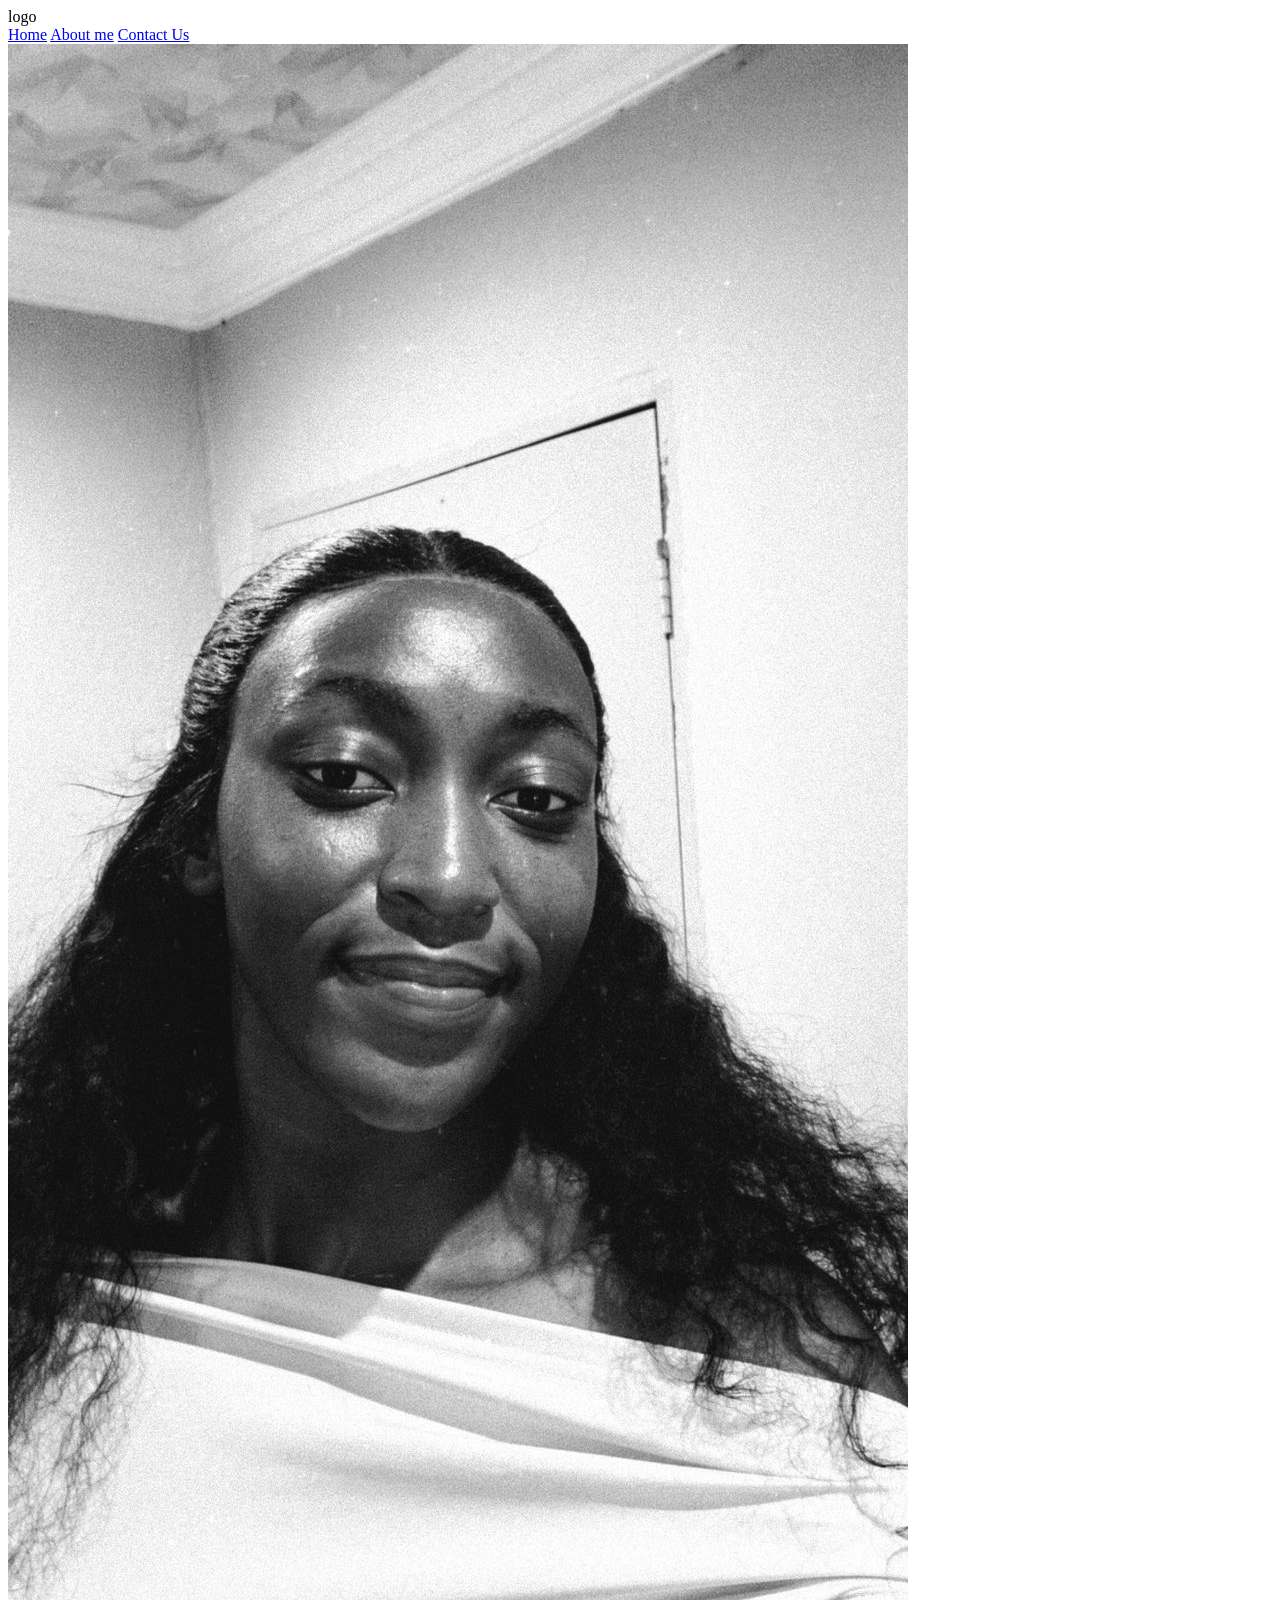
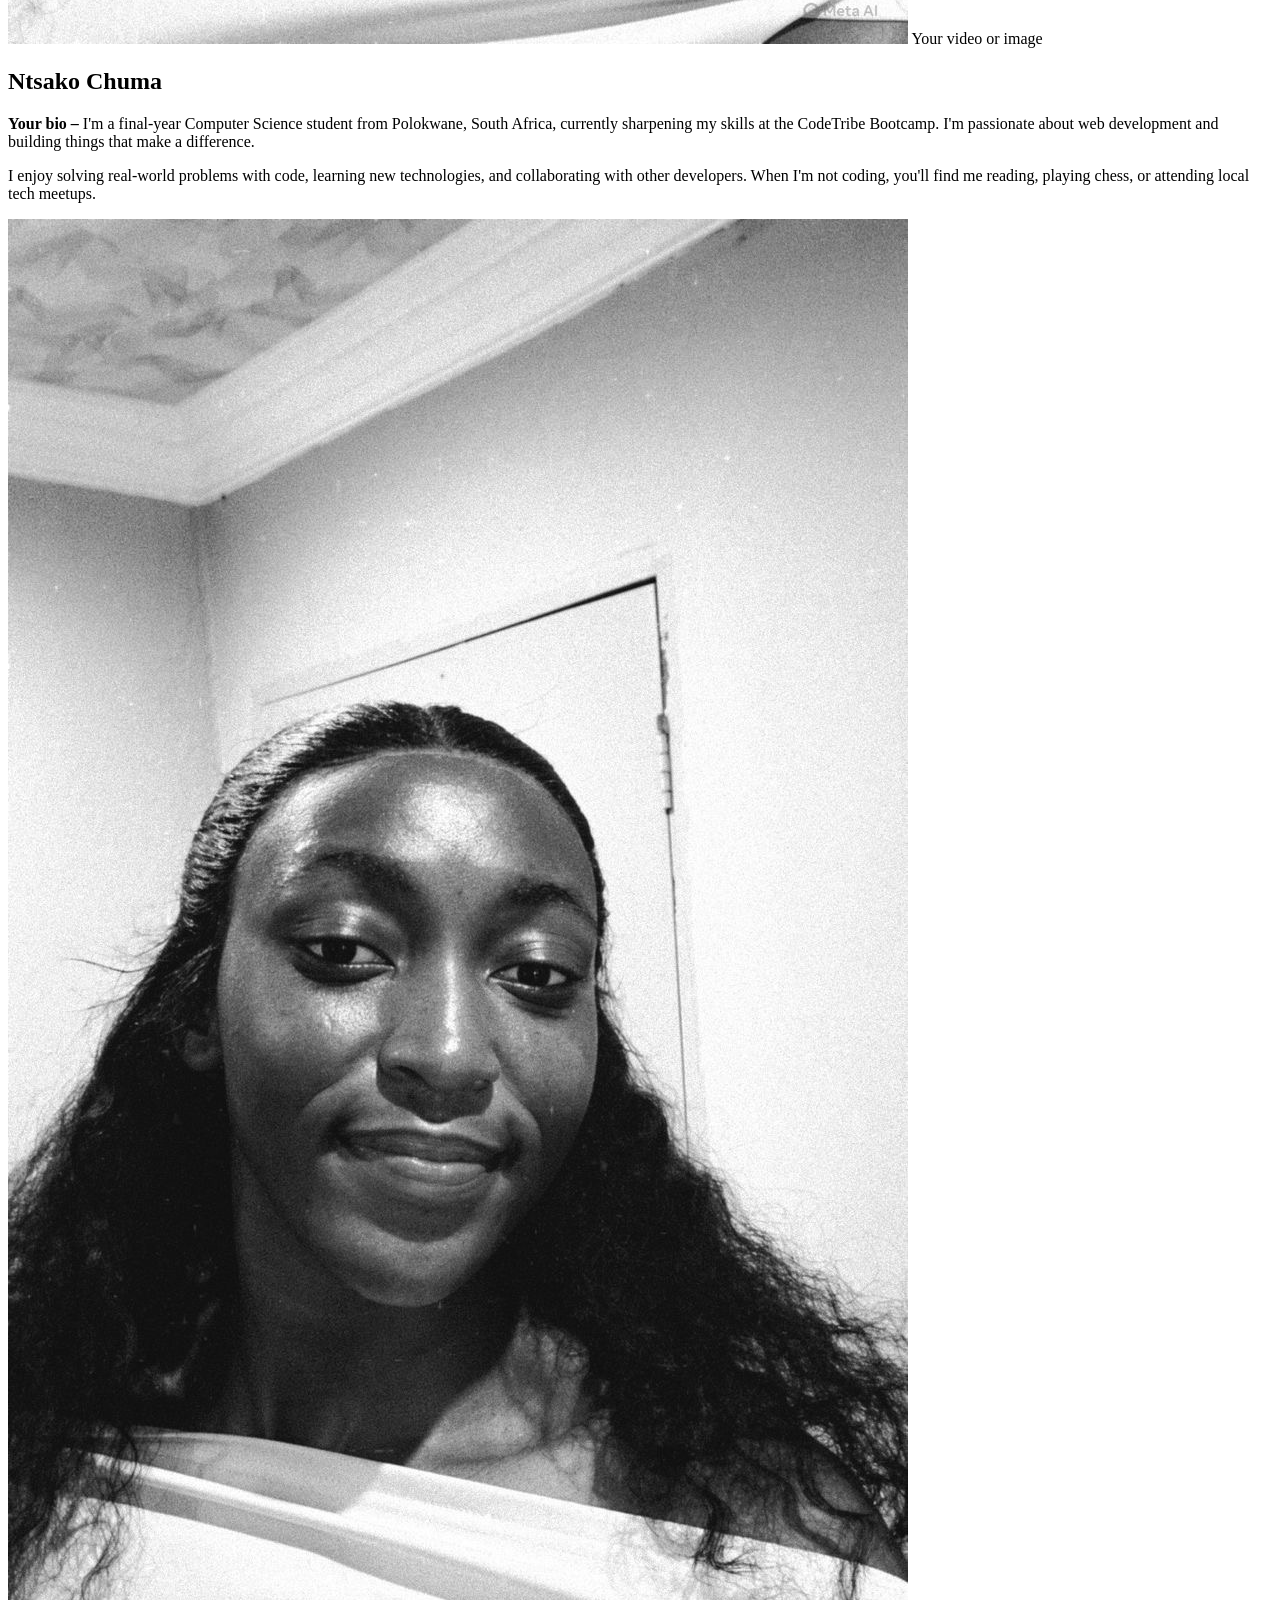
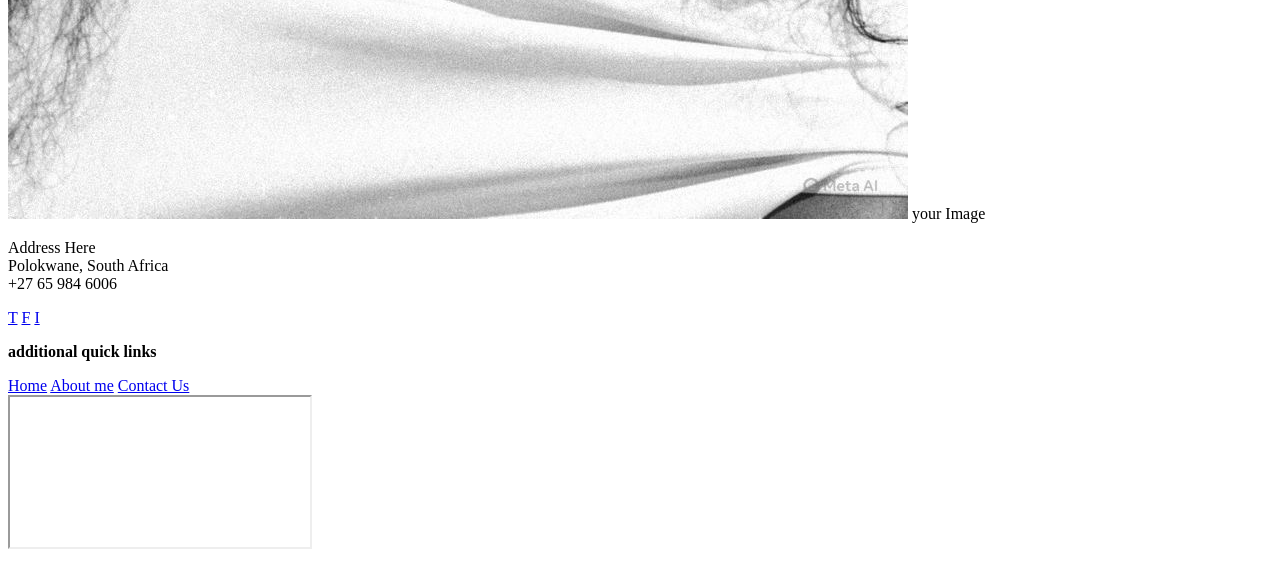
==== index.html @ c5fb19df "Refactor index.html with navbar and hero section Updated HTML structure and added a navbar with link" ====
﻿<!DOCTYPE html>
<html lang="en">
<head>
  <meta charset="UTF-8" />
  <meta name="viewport" content="width=device-width, initial-scale=1.0" />
  <title>Home | Ntsako Chuma</title>
  <link rel="stylesheet" href="styles.css">
</head>
<body>

<div class="page">

  <!-- NAVBAR -->
  <header>
    <div class="logo">logo</div>
    <nav>
      <a href="index.html">Home</a>
      <a href="about.html">About me</a>
      <a href="contact.html">Contact Us</a>
    </nav>
  </header>

  <!--  video or image -->
  <div class="hero-box">
    <img src="my_picture.jpeg" alt="Ntsako Chuma" onerror="this.src='https://via.placeholder.com/200x200?text=Ntsako'">
    
    <span class="hero-placeholder">Your video or image</span>
  </div>

  <!-- BIO SECTION -->
  <div class="bio-section">
    <div class="bio-text">
      <h2>Ntsako Chuma</h2>
      <p>
        <strong>Your bio –</strong> I'm a final-year Computer Science student from Polokwane,
        South Africa, currently sharpening my skills at the CodeTribe Bootcamp. I'm passionate
        about web development and building things that make a difference.
      </p>
      <p>
        I enjoy solving real-world problems with code, learning new technologies, and collaborating
        with other developers. When I'm not coding, you'll find me reading, playing chess, or
        attending local tech meetups.
      </p>
    </div>

    
    <div class="profile-circle">
      <img src="my_picture.jpeg" alt="Ntsako Chuma">
      <span>your Image</span>
    </div>
  </div>

  
  <footer>
    <div class="footer-left">
      <p>Address Here<br>Polokwane, South Africa<br>+27 65 984 6006</p>
      <div class="social-circles">
        <a href="https://twitter.com/" target="_blank" title="Twitter">T</a>
        <a href="https://facebook.com/" target="_blank" title="Facebook">F</a>
        <a href="https://instagram.com/" target="_blank" title="Instagram">I</a>
      </div>
    </div>

    <div class="footer-center">
      <p><strong>additional quick links</strong></p>
      <a href="index.html">Home</a>
      <a href="about.html">About me</a>
      <a href="contact.html">Contact Us</a>
    </div>

    <div class="map-box">
      <iframe
        src="https://www.google.com/maps/embed?pb=!1m18!1m12!1m3!1d57504.39317873787!2d29.4326!3d-23.9045!2m3!1f0!2f0!3f0!3m2!1i1024!2i768!4f13.1!3m3!1m2!1s0x1ec677b80f6c2e5f%3A0x3f7cb2a862a93e9d!2sPolokwane%2C%20South%20Africa!5e0!3m2!1sen!2s!4v1234567890"
        allowfullscreen=""
        loading="lazy"
        referrerpolicy="no-referrer-when-downgrade">
      </iframe>
    </div>
  </footer>

</div>
</body>
</html>
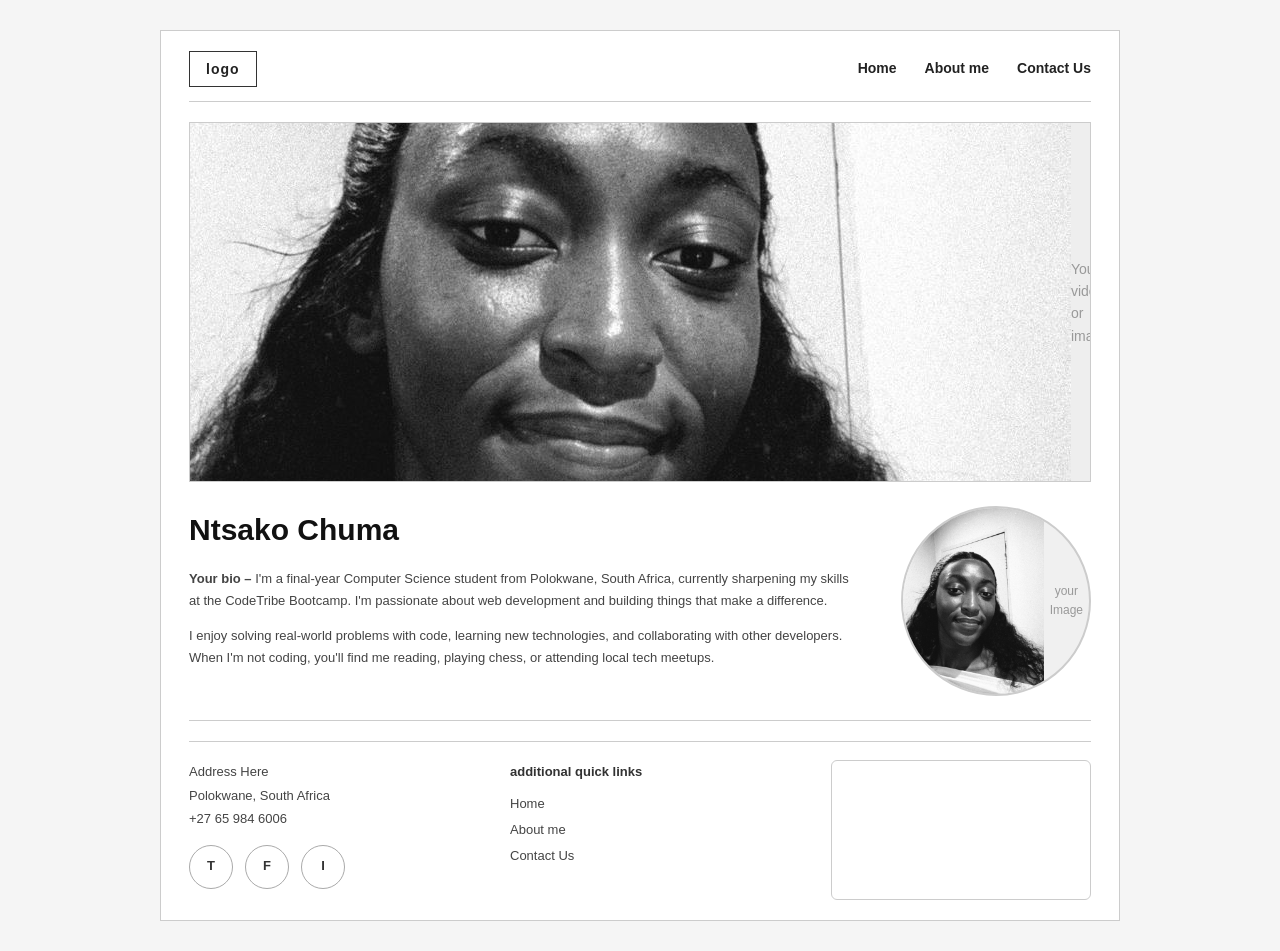
==== commit f9272911: "Merge branch 'main' into Html" ====
--- a/index.html
+++ b/index.html
@@ -1,10 +1,10 @@
-﻿<!DOCTYPE html>
+<!DOCTYPE html>
 <html lang="en">
 <head>
   <meta charset="UTF-8" />
   <meta name="viewport" content="width=device-width, initial-scale=1.0" />
   <title>Home | Ntsako Chuma</title>
-  <link rel="stylesheet" href="styles.css">
+  <link rel="stylesheet" href="style.css">
 </head>
 <body>
 
--- a/style.css
+++ b/style.css
@@ -0,0 +1,536 @@
+/* ============================================
+   style.css - Ntsako Chuma Portfolio
+   External CSS for all three pages
+   ============================================ */
+
+/* ── RESET & BASE ── */
+* {
+  box-sizing: border-box;
+  margin: 0;
+  padding: 0;
+}
+
+html {
+  scroll-behavior: smooth;
+}
+
+body {
+  font-family: Arial, sans-serif;
+  background: #f5f5f5;
+  color: #222;
+  line-height: 1.6;
+}
+
+/* ── PAGE WRAPPER ── */
+.page {
+  max-width: 960px;
+  margin: 30px auto;
+  background: #fff;
+  border: 1px solid #ccc;
+  padding: 20px 28px;
+}
+
+/* ============================================
+   NAVBAR
+   ============================================ */
+header {
+  display: flex;
+  justify-content: space-between;
+  align-items: center;
+  padding-bottom: 14px;
+  border-bottom: 1px solid #ccc;
+  margin-bottom: 20px;
+  position: relative;
+}
+
+.logo {
+  border: 1px solid #333;
+  padding: 6px 16px;
+  font-size: 14px;
+  font-weight: bold;
+  letter-spacing: 1px;
+}
+
+nav {
+  display: flex;
+  gap: 28px;
+}
+
+nav a {
+  color: #222;
+  text-decoration: none;
+  font-size: 14px;
+  font-weight: 600;
+  padding: 4px 0;
+  border-bottom: 2px solid transparent;
+  transition: border-color 0.3s, color 0.3s;
+}
+
+nav a:hover {
+  color: #0066cc;
+  border-bottom: 2px solid #0066cc;
+}
+
+/* ── HAMBURGER BUTTON (hidden on desktop) ── */
+.hamburger {
+  display: none;
+  flex-direction: column;
+  gap: 5px;
+  cursor: pointer;
+  background: none;
+  border: none;
+  padding: 4px;
+}
+
+.hamburger span {
+  display: block;
+  width: 26px;
+  height: 3px;
+  background: #333;
+  border-radius: 2px;
+  transition: all 0.3s ease;
+}
+
+/* Animate hamburger to X when open */
+.hamburger.open span:nth-child(1) {
+  transform: translateY(8px) rotate(45deg);
+}
+.hamburger.open span:nth-child(2) {
+  opacity: 0;
+}
+.hamburger.open span:nth-child(3) {
+  transform: translateY(-8px) rotate(-45deg);
+}
+
+/* ============================================
+   HERO BOX (video / image)
+   ============================================ */
+.hero-box {
+  width: 100%;
+  height: 340px;
+  border: 1px solid #ccc;
+  background: #eee;
+  display: flex;
+  align-items: center;
+  justify-content: center;
+  overflow: hidden;
+  margin-bottom: 24px;
+}
+
+.hero-box video,
+.hero-box img.hero-img {
+  width: 100%;
+  height: 100%;
+  object-fit: cover;
+  display: block;
+}
+
+.hero-placeholder {
+  color: #999;
+  font-size: 14px;
+}
+
+/* ============================================
+   BIO SECTION
+   ============================================ */
+.bio-section {
+  display: flex;
+  justify-content: space-between;
+  align-items: flex-start;
+  gap: 40px;
+  padding-bottom: 24px;
+  border-bottom: 1px solid #ccc;
+  margin-bottom: 0;
+}
+
+.bio-text {
+  flex: 1;
+}
+
+.bio-text h2 {
+  font-size: 28px;
+  font-weight: bold;
+  margin-bottom: 14px;
+  color: #111;
+}
+
+.bio-text p {
+  font-size: 13px;
+  line-height: 1.7;
+  margin-bottom: 12px;
+  color: #444;
+}
+
+/* ── CIRCLE PROFILE IMAGE ── */
+.profile-circle {
+  width: 190px;
+  height: 190px;
+  border-radius: 50%;
+  border: 2px solid #ccc;
+  overflow: hidden;
+  flex-shrink: 0;
+  display: flex;
+  align-items: center;
+  justify-content: center;
+  background: #f0f0f0;
+}
+
+.profile-circle img {
+  width: 100%;
+  height: 100%;
+  object-fit: cover;
+}
+
+.profile-circle span {
+  font-size: 12px;
+  color: #999;
+  text-align: center;
+}
+
+/* ============================================
+   CONTENT BOX (About & Contact pages)
+   ============================================ */
+.content-box {
+  border: 1px solid #ccc;
+  padding: 28px;
+  margin-bottom: 24px;
+  background: #fff;
+}
+
+.content-box h1 {
+  font-size: 26px;
+  margin-bottom: 16px;
+  color: #111;
+  border-left: 4px solid #333;
+  padding-left: 12px;
+}
+
+.content-box h3 {
+  font-size: 16px;
+  margin: 18px 0 10px;
+  color: #222;
+}
+
+.content-box p {
+  font-size: 13px;
+  line-height: 1.7;
+  margin-bottom: 10px;
+  color: #444;
+}
+
+.content-box label {
+  font-size: 13px;
+  font-weight: bold;
+  margin-bottom: 4px;
+  display: block;
+  color: #333;
+}
+
+.content-box ul {
+  padding-left: 22px;
+  margin-bottom: 12px;
+}
+
+.content-box li {
+  font-size: 13px;
+  line-height: 1.8;
+  color: #444;
+}
+
+/* ── CONTACT INFO BOX ── */
+.contact-info {
+  background: #f9f9f9;
+  border: 1px solid #ddd;
+  padding: 16px;
+  margin-bottom: 20px;
+  font-size: 13px;
+  line-height: 2;
+  color: #444;
+}
+
+/* ── FORM ELEMENTS ── */
+input[type="text"],
+input[type="email"],
+textarea {
+  width: 100%;
+  max-width: 440px;
+  padding: 9px 10px;
+  margin-bottom: 14px;
+  border: 1px solid #ccc;
+  font-size: 13px;
+  display: block;
+  transition: border-color 0.3s;
+  outline: none;
+}
+
+input[type="text"]:focus,
+input[type="email"]:focus,
+textarea:focus {
+  border-color: #0066cc;
+}
+
+textarea {
+  resize: vertical;
+}
+
+button[type="submit"] {
+  background: #333;
+  color: #fff;
+  padding: 10px 24px;
+  border: none;
+  cursor: pointer;
+  font-size: 13px;
+  transition: background 0.3s;
+}
+
+button[type="submit"]:hover {
+  background: #0066cc;
+}
+
+small {
+  font-size: 11px;
+  color: #999;
+}
+
+/* ============================================
+   FOOTER
+   ============================================ */
+footer {
+  display: flex;
+  gap: 24px;
+  align-items: flex-start;
+  padding-top: 18px;
+  border-top: 1px solid #ccc;
+  flex-wrap: wrap;
+  margin-top: 20px;
+}
+
+.footer-left {
+  flex: 1;
+  min-width: 160px;
+}
+
+.footer-left p {
+  font-size: 13px;
+  margin-bottom: 14px;
+  color: #444;
+  line-height: 1.8;
+}
+
+/* ── SOCIAL CIRCLE BUTTONS ── */
+.social-circles {
+  display: flex;
+  gap: 12px;
+}
+
+.social-circles a {
+  width: 44px;
+  height: 44px;
+  border-radius: 50%;
+  border: 1px solid #aaa;
+  display: flex;
+  align-items: center;
+  justify-content: center;
+  text-decoration: none;
+  color: #333;
+  font-size: 13px;
+  font-weight: bold;
+  transition: background 0.3s, color 0.3s, border-color 0.3s;
+}
+
+.social-circles a:hover {
+  background: #333;
+  color: #fff;
+  border-color: #333;
+}
+
+/* ── QUICK LINKS ── */
+.footer-center {
+  flex: 1;
+  min-width: 140px;
+  padding-top: 2px;
+}
+
+.footer-center p {
+  font-size: 13px;
+  font-weight: bold;
+  margin-bottom: 8px;
+  color: #333;
+}
+
+.footer-center a {
+  display: block;
+  color: #444;
+  text-decoration: none;
+  font-size: 13px;
+  line-height: 2;
+  transition: color 0.3s;
+}
+
+.footer-center a:hover {
+  color: #0066cc;
+  text-decoration: underline;
+}
+
+/* ── EMBED MAP RECTANGLE ── */
+.map-box {
+  width: 260px;
+  height: 140px;
+  border: 1px solid #ccc;
+  border-radius: 6px;
+  overflow: hidden;
+  flex-shrink: 0;
+}
+
+.map-box iframe {
+  width: 100%;
+  height: 100%;
+  border: none;
+}
+
+/* ============================================
+   MEDIA QUERIES — RESPONSIVE
+   ============================================ */
+
+/* ── TABLET (max 768px) ── */
+@media (max-width: 768px) {
+
+  .page {
+    margin: 10px;
+    padding: 16px;
+  }
+
+  /* Show hamburger, hide normal nav */
+  .hamburger {
+    display: flex;
+  }
+
+  nav {
+    display: none;
+    flex-direction: column;
+    gap: 0;
+    position: absolute;
+    top: 52px;
+    right: 0;
+    background: #fff;
+    border: 1px solid #ccc;
+    width: 200px;
+    z-index: 100;
+    padding: 10px 0;
+    box-shadow: 0 4px 12px rgba(0,0,0,0.1);
+  }
+
+  nav.open {
+    display: flex;
+  }
+
+  nav a {
+    padding: 10px 20px;
+    border-bottom: 1px solid #f0f0f0;
+    font-size: 14px;
+  }
+
+  nav a:last-child {
+    border-bottom: none;
+  }
+
+  /* Hero shorter on tablet */
+  .hero-box {
+    height: 220px;
+  }
+
+  /* Bio stacks vertically */
+  .bio-section {
+    flex-direction: column;
+    align-items: center;
+    gap: 20px;
+  }
+
+  .profile-circle {
+    width: 160px;
+    height: 160px;
+  }
+
+  /* Footer stacks */
+  footer {
+    flex-direction: column;
+    gap: 20px;
+  }
+
+  .map-box {
+    width: 100%;
+    height: 180px;
+  }
+
+  /* Forms full width */
+  input[type="text"],
+  input[type="email"],
+  textarea {
+    max-width: 100%;
+  }
+}
+
+/* ── MOBILE (max 480px) ── */
+@media (max-width: 480px) {
+
+  .page {
+    margin: 6px;
+    padding: 12px;
+  }
+
+  .logo {
+    font-size: 12px;
+    padding: 5px 10px;
+  }
+
+  .hero-box {
+    height: 180px;
+  }
+
+  .bio-text h2 {
+    font-size: 22px;
+  }
+
+  .bio-text p {
+    font-size: 12px;
+  }
+
+  .profile-circle {
+    width: 130px;
+    height: 130px;
+  }
+
+  .content-box {
+    padding: 16px;
+  }
+
+  .content-box h1 {
+    font-size: 20px;
+  }
+
+  .social-circles a {
+    width: 38px;
+    height: 38px;
+    font-size: 12px;
+  }
+
+  .map-box {
+    width: 100%;
+    height: 160px;
+  }
+
+  button[type="submit"] {
+    width: 100%;
+  }
+}
+
+/* ── DESKTOP (min 960px) ── */
+@media (min-width: 960px) {
+  .hero-box {
+    height: 360px;
+  }
+
+  .bio-text h2 {
+    font-size: 30px;
+  }
+}
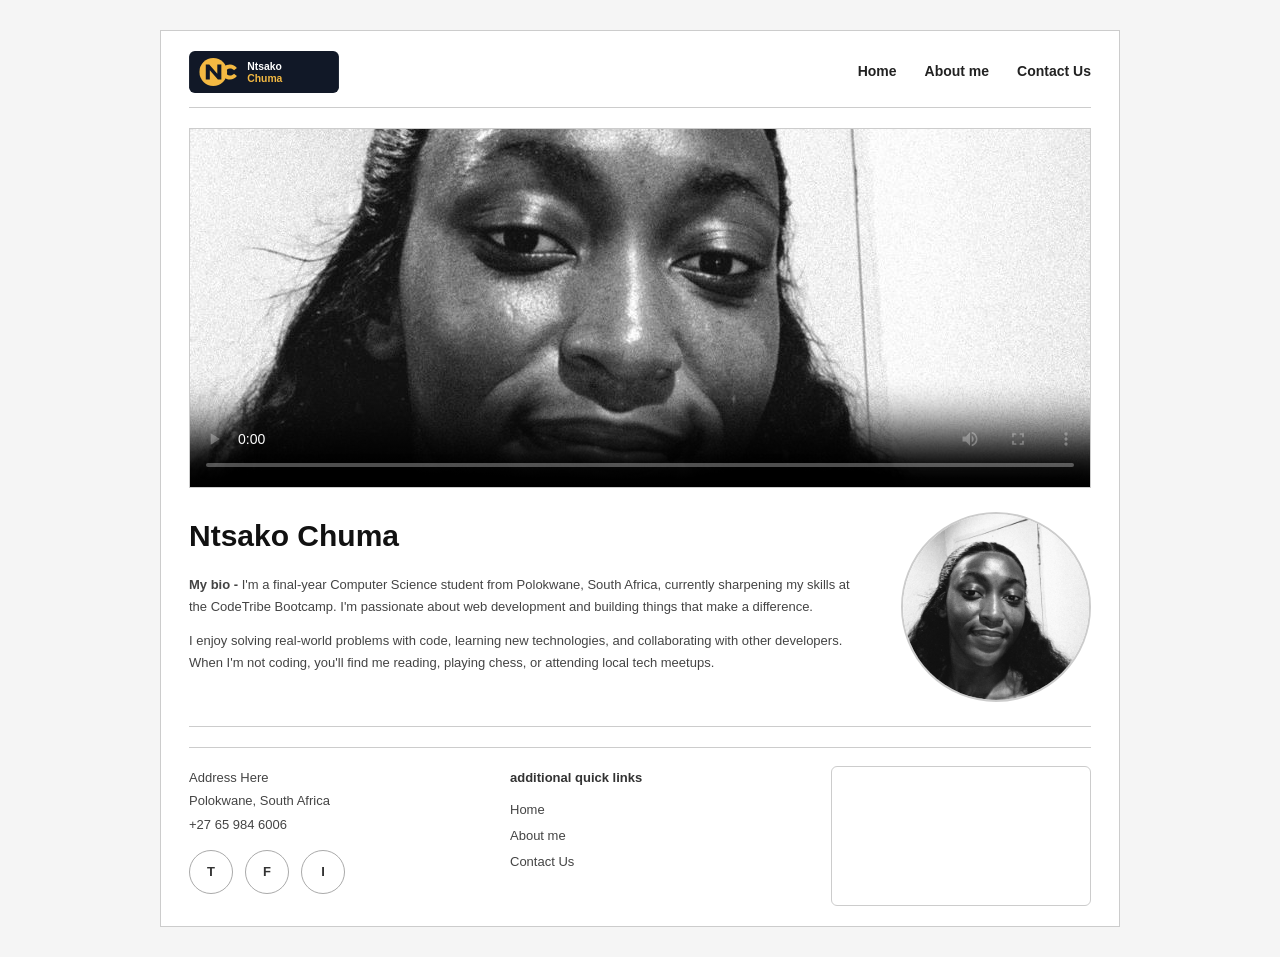
==== commit 12644483: "Complete portfolio site deployment files" ====
--- a/index.html
+++ b/index.html
@@ -12,19 +12,27 @@
 
   <!-- NAVBAR -->
   <header>
-    <div class="logo">logo</div>
-    <nav>
+    <a class="logo" href="index.html" aria-label="Ntsako Chuma home">
+      <img src="assets/logo.svg" alt="Ntsako Chuma logo">
+    </a>
+    <button class="hamburger" type="button" aria-label="Open navigation menu" aria-expanded="false" aria-controls="main-nav">
+      <span></span>
+      <span></span>
+      <span></span>
+    </button>
+    <nav id="main-nav">
       <a href="index.html">Home</a>
       <a href="about.html">About me</a>
       <a href="contact.html">Contact Us</a>
     </nav>
   </header>
 
-  <!--  video or image -->
+  <!-- HERO VIDEO -->
   <div class="hero-box">
-    <img src="my_picture.jpeg" alt="Ntsako Chuma" onerror="this.src='https://via.placeholder.com/200x200?text=Ntsako'">
-    
-    <span class="hero-placeholder">Your video or image</span>
+    <video controls poster="my_picture.jpeg" preload="metadata" aria-label="Introductory portfolio video">
+      <source src="intro-video.mp4" type="video/mp4">
+      Your browser does not support the video tag.
+    </video>
   </div>
 
   <!-- BIO SECTION -->
@@ -32,7 +40,7 @@
     <div class="bio-text">
       <h2>Ntsako Chuma</h2>
       <p>
-        <strong>Your bio –</strong> I'm a final-year Computer Science student from Polokwane,
+        <strong>My bio -</strong> I'm a final-year Computer Science student from Polokwane,
         South Africa, currently sharpening my skills at the CodeTribe Bootcamp. I'm passionate
         about web development and building things that make a difference.
       </p>
@@ -46,7 +54,6 @@
     
     <div class="profile-circle">
       <img src="my_picture.jpeg" alt="Ntsako Chuma">
-      <span>your Image</span>
     </div>
   </div>
 
@@ -79,5 +86,16 @@
   </footer>
 
 </div>
+<script>
+  const menuButton = document.querySelector('.hamburger');
+  const mainNav = document.querySelector('#main-nav');
+
+  menuButton.addEventListener('click', () => {
+    const isOpen = mainNav.classList.toggle('open');
+    menuButton.classList.toggle('open', isOpen);
+    menuButton.setAttribute('aria-expanded', isOpen);
+    menuButton.setAttribute('aria-label', isOpen ? 'Close navigation menu' : 'Open navigation menu');
+  });
+</script>
 </body>
 </html>
--- a/style.css
+++ b/style.css
@@ -44,11 +44,17 @@
 }
 
 .logo {
-  border: 1px solid #333;
-  padding: 6px 16px;
-  font-size: 14px;
-  font-weight: bold;
-  letter-spacing: 1px;
+  display: inline-flex;
+  width: 150px;
+  height: 42px;
+  text-decoration: none;
+}
+
+.logo img {
+  display: block;
+  width: 100%;
+  height: 100%;
+  object-fit: contain;
 }
 
 nav {
@@ -117,17 +123,12 @@
   margin-bottom: 24px;
 }
 
-.hero-box video,
-.hero-box img.hero-img {
+.hero-box video {
   width: 100%;
   height: 100%;
   object-fit: cover;
   display: block;
-}
-
-.hero-placeholder {
-  color: #999;
-  font-size: 14px;
+  background: #111827;
 }
 
 /* ============================================
@@ -479,8 +480,8 @@
   }
 
   .logo {
-    font-size: 12px;
-    padding: 5px 10px;
+    width: 124px;
+    height: 34px;
   }
 
   .hero-box {
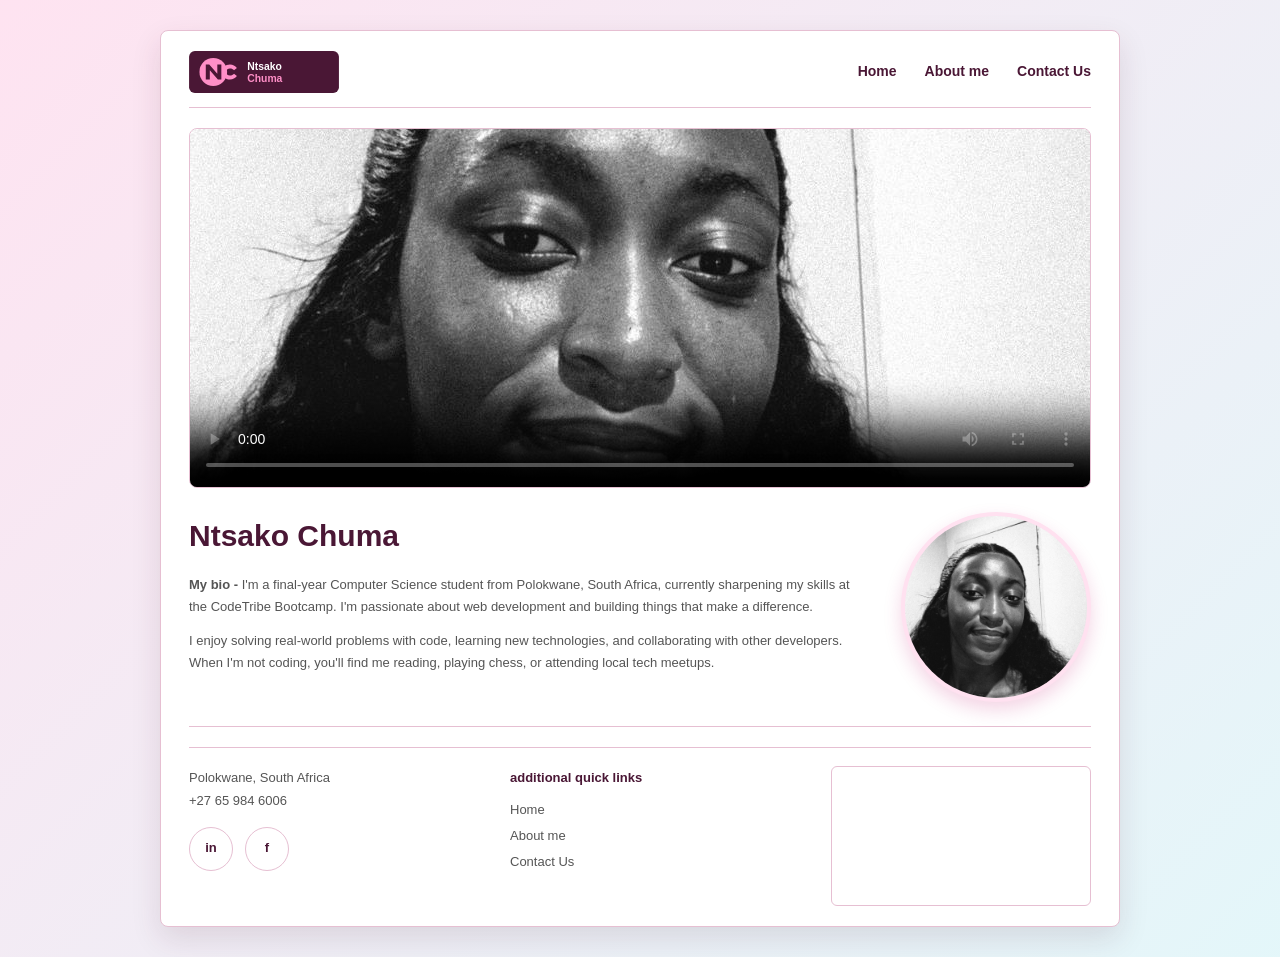
==== commit 8c810446: "Update portfolio theme and social links" ====
--- a/index.html
+++ b/index.html
@@ -60,11 +60,10 @@
   
   <footer>
     <div class="footer-left">
-      <p>Address Here<br>Polokwane, South Africa<br>+27 65 984 6006</p>
+      <p>Polokwane, South Africa<br>+27 65 984 6006</p>
       <div class="social-circles">
-        <a href="https://twitter.com/" target="_blank" title="Twitter">T</a>
-        <a href="https://facebook.com/" target="_blank" title="Facebook">F</a>
-        <a href="https://instagram.com/" target="_blank" title="Instagram">I</a>
+        <a href="https://www.linkedin.com/in/ntsako-chuma-343592317/" target="_blank" title="LinkedIn">in</a>
+        <a href="https://www.facebook.com/ChumaNtsako" target="_blank" title="Facebook">f</a>
       </div>
     </div>
 
--- a/style.css
+++ b/style.css
@@ -4,6 +4,17 @@
    ============================================ */
 
 /* ── RESET & BASE ── */
+:root {
+  --primary: #c21870;
+  --primary-dark: #4a1735;
+  --primary-light: #ffe1f0;
+  --accent: #2f8f9d;
+  --paper: #ffffff;
+  --text: #222222;
+  --muted: #555555;
+  --line: #e6bfd2;
+}
+
 * {
   box-sizing: border-box;
   margin: 0;
@@ -16,8 +27,10 @@
 
 body {
   font-family: Arial, sans-serif;
-  background: #f5f5f5;
-  color: #222;
+  background:
+    linear-gradient(135deg, rgba(255, 225, 240, 0.9), rgba(224, 247, 250, 0.85)),
+    #f8f4f7;
+  color: var(--text);
   line-height: 1.6;
 }
 
@@ -25,8 +38,10 @@
 .page {
   max-width: 960px;
   margin: 30px auto;
-  background: #fff;
-  border: 1px solid #ccc;
+  background: var(--paper);
+  border: 1px solid var(--line);
+  border-radius: 8px;
+  box-shadow: 0 12px 30px rgba(74, 23, 53, 0.12);
   padding: 20px 28px;
 }
 
@@ -38,7 +53,7 @@
   justify-content: space-between;
   align-items: center;
   padding-bottom: 14px;
-  border-bottom: 1px solid #ccc;
+  border-bottom: 1px solid var(--line);
   margin-bottom: 20px;
   position: relative;
 }
@@ -63,7 +78,7 @@
 }
 
 nav a {
-  color: #222;
+  color: var(--primary-dark);
   text-decoration: none;
   font-size: 14px;
   font-weight: 600;
@@ -73,8 +88,8 @@
 }
 
 nav a:hover {
-  color: #0066cc;
-  border-bottom: 2px solid #0066cc;
+  color: var(--primary);
+  border-bottom: 2px solid var(--primary);
 }
 
 /* ── HAMBURGER BUTTON (hidden on desktop) ── */
@@ -92,7 +107,7 @@
   display: block;
   width: 26px;
   height: 3px;
-  background: #333;
+  background: var(--primary-dark);
   border-radius: 2px;
   transition: all 0.3s ease;
 }
@@ -114,8 +129,9 @@
 .hero-box {
   width: 100%;
   height: 340px;
-  border: 1px solid #ccc;
-  background: #eee;
+  border: 1px solid var(--line);
+  border-radius: 8px;
+  background: var(--primary-light);
   display: flex;
   align-items: center;
   justify-content: center;
@@ -140,7 +156,7 @@
   align-items: flex-start;
   gap: 40px;
   padding-bottom: 24px;
-  border-bottom: 1px solid #ccc;
+  border-bottom: 1px solid var(--line);
   margin-bottom: 0;
 }
 
@@ -152,14 +168,14 @@
   font-size: 28px;
   font-weight: bold;
   margin-bottom: 14px;
-  color: #111;
+  color: var(--primary-dark);
 }
 
 .bio-text p {
   font-size: 13px;
   line-height: 1.7;
   margin-bottom: 12px;
-  color: #444;
+  color: var(--muted);
 }
 
 /* ── CIRCLE PROFILE IMAGE ── */
@@ -167,13 +183,14 @@
   width: 190px;
   height: 190px;
   border-radius: 50%;
-  border: 2px solid #ccc;
+  border: 4px solid var(--primary-light);
   overflow: hidden;
   flex-shrink: 0;
   display: flex;
   align-items: center;
   justify-content: center;
-  background: #f0f0f0;
+  background: var(--primary-light);
+  box-shadow: 0 8px 18px rgba(194, 24, 112, 0.18);
 }
 
 .profile-circle img {
@@ -184,7 +201,7 @@
 
 .profile-circle span {
   font-size: 12px;
-  color: #999;
+  color: var(--muted);
   text-align: center;
 }
 
@@ -192,31 +209,31 @@
    CONTENT BOX (About & Contact pages)
    ============================================ */
 .content-box {
-  border: 1px solid #ccc;
+  border: 1px solid var(--line);
   padding: 28px;
   margin-bottom: 24px;
-  background: #fff;
+  background: var(--paper);
 }
 
 .content-box h1 {
   font-size: 26px;
   margin-bottom: 16px;
-  color: #111;
-  border-left: 4px solid #333;
+  color: var(--primary-dark);
+  border-left: 4px solid var(--primary);
   padding-left: 12px;
 }
 
 .content-box h3 {
   font-size: 16px;
   margin: 18px 0 10px;
-  color: #222;
+  color: var(--primary-dark);
 }
 
 .content-box p {
   font-size: 13px;
   line-height: 1.7;
   margin-bottom: 10px;
-  color: #444;
+  color: var(--muted);
 }
 
 .content-box label {
@@ -224,7 +241,7 @@
   font-weight: bold;
   margin-bottom: 4px;
   display: block;
-  color: #333;
+  color: var(--primary-dark);
 }
 
 .content-box ul {
@@ -235,18 +252,18 @@
 .content-box li {
   font-size: 13px;
   line-height: 1.8;
-  color: #444;
+  color: var(--muted);
 }
 
 /* ── CONTACT INFO BOX ── */
 .contact-info {
-  background: #f9f9f9;
-  border: 1px solid #ddd;
+  background: var(--primary-light);
+  border: 1px solid var(--line);
   padding: 16px;
   margin-bottom: 20px;
   font-size: 13px;
   line-height: 2;
-  color: #444;
+  color: var(--muted);
 }
 
 /* ── FORM ELEMENTS ── */
@@ -257,7 +274,7 @@
   max-width: 440px;
   padding: 9px 10px;
   margin-bottom: 14px;
-  border: 1px solid #ccc;
+  border: 1px solid var(--line);
   font-size: 13px;
   display: block;
   transition: border-color 0.3s;
@@ -267,7 +284,7 @@
 input[type="text"]:focus,
 input[type="email"]:focus,
 textarea:focus {
-  border-color: #0066cc;
+  border-color: var(--primary);
 }
 
 textarea {
@@ -275,7 +292,7 @@
 }
 
 button[type="submit"] {
-  background: #333;
+  background: var(--primary);
   color: #fff;
   padding: 10px 24px;
   border: none;
@@ -285,7 +302,7 @@
 }
 
 button[type="submit"]:hover {
-  background: #0066cc;
+  background: var(--primary-dark);
 }
 
 small {
@@ -301,7 +318,7 @@
   gap: 24px;
   align-items: flex-start;
   padding-top: 18px;
-  border-top: 1px solid #ccc;
+  border-top: 1px solid var(--line);
   flex-wrap: wrap;
   margin-top: 20px;
 }
@@ -314,7 +331,7 @@
 .footer-left p {
   font-size: 13px;
   margin-bottom: 14px;
-  color: #444;
+  color: var(--muted);
   line-height: 1.8;
 }
 
@@ -328,21 +345,21 @@
   width: 44px;
   height: 44px;
   border-radius: 50%;
-  border: 1px solid #aaa;
+  border: 1px solid var(--line);
   display: flex;
   align-items: center;
   justify-content: center;
   text-decoration: none;
-  color: #333;
+  color: var(--primary-dark);
   font-size: 13px;
   font-weight: bold;
   transition: background 0.3s, color 0.3s, border-color 0.3s;
 }
 
 .social-circles a:hover {
-  background: #333;
+  background: var(--primary);
   color: #fff;
-  border-color: #333;
+  border-color: var(--primary);
 }
 
 /* ── QUICK LINKS ── */
@@ -356,12 +373,12 @@
   font-size: 13px;
   font-weight: bold;
   margin-bottom: 8px;
-  color: #333;
+  color: var(--primary-dark);
 }
 
 .footer-center a {
   display: block;
-  color: #444;
+  color: var(--muted);
   text-decoration: none;
   font-size: 13px;
   line-height: 2;
@@ -369,7 +386,7 @@
 }
 
 .footer-center a:hover {
-  color: #0066cc;
+  color: var(--primary);
   text-decoration: underline;
 }
 
@@ -377,7 +394,7 @@
 .map-box {
   width: 260px;
   height: 140px;
-  border: 1px solid #ccc;
+  border: 1px solid var(--line);
   border-radius: 6px;
   overflow: hidden;
   flex-shrink: 0;
@@ -413,12 +430,12 @@
     position: absolute;
     top: 52px;
     right: 0;
-    background: #fff;
-    border: 1px solid #ccc;
+    background: var(--paper);
+    border: 1px solid var(--line);
     width: 200px;
     z-index: 100;
     padding: 10px 0;
-    box-shadow: 0 4px 12px rgba(0,0,0,0.1);
+    box-shadow: 0 8px 18px rgba(74, 23, 53, 0.14);
   }
 
   nav.open {
@@ -427,7 +444,7 @@
 
   nav a {
     padding: 10px 20px;
-    border-bottom: 1px solid #f0f0f0;
+    border-bottom: 1px solid var(--primary-light);
     font-size: 14px;
   }
 
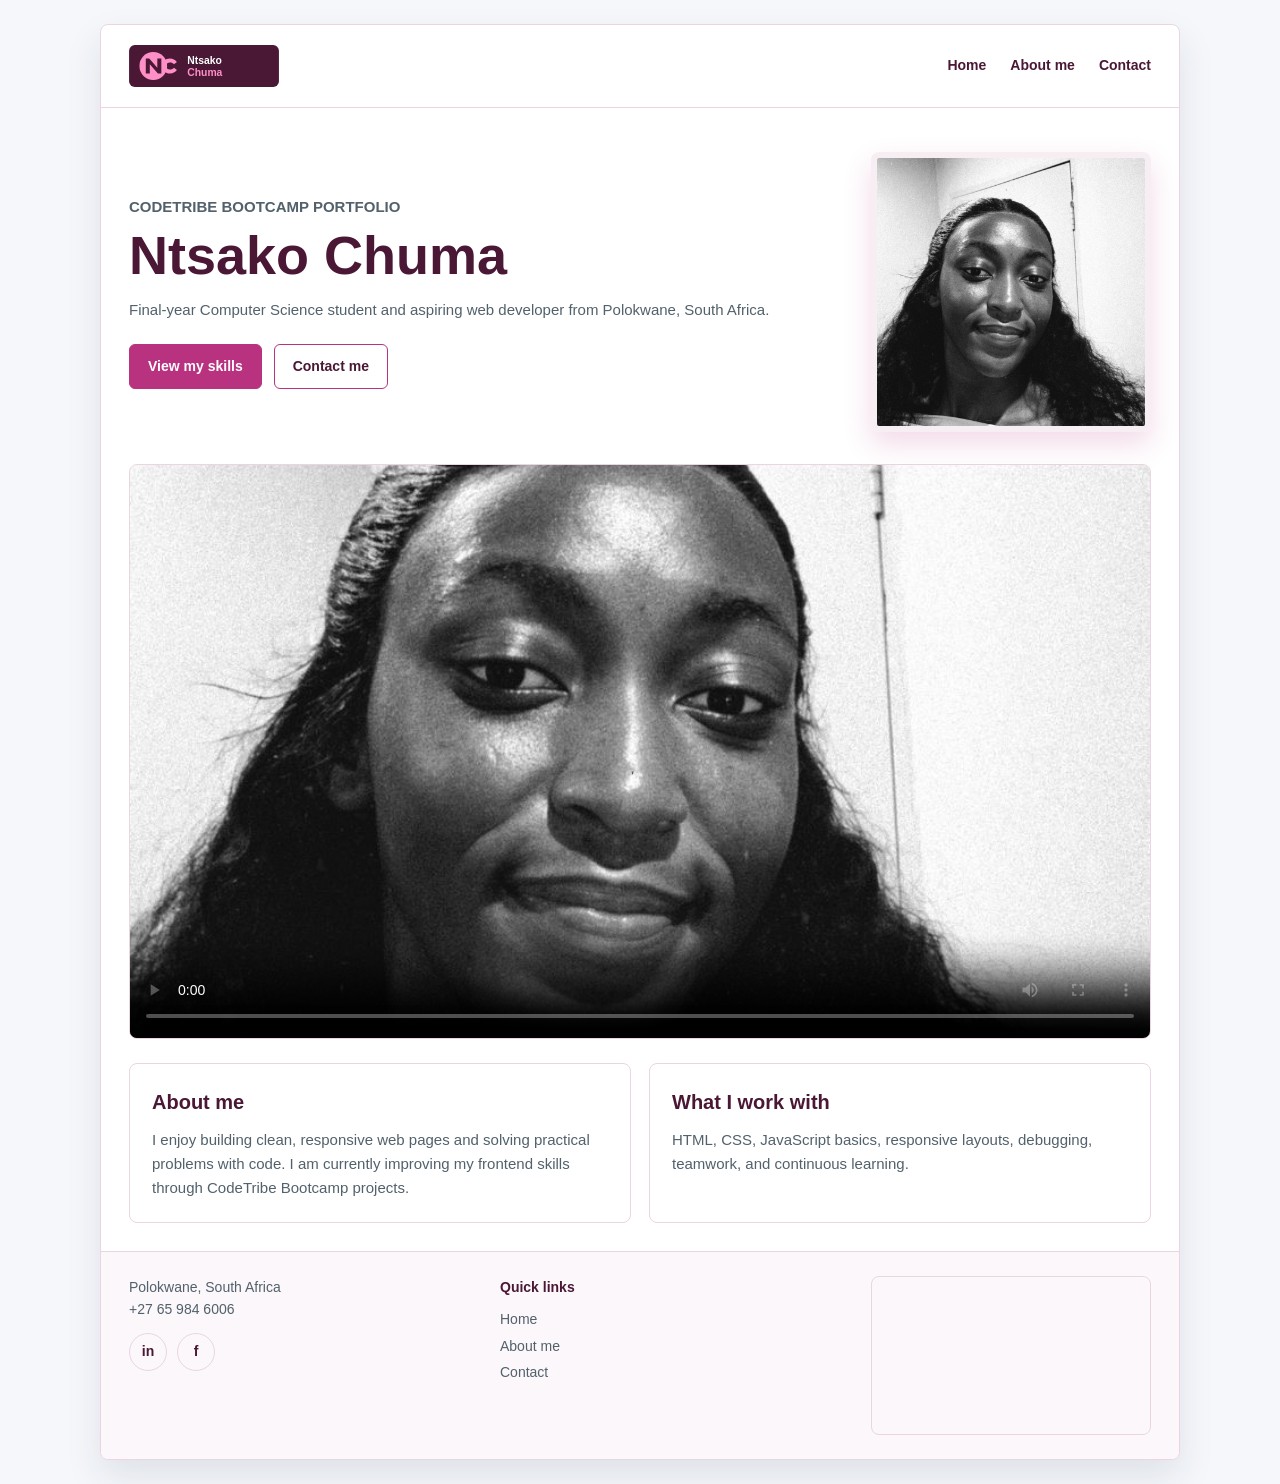
==== commit 654f8e68: "Refine portfolio design" ====
--- a/index.html
+++ b/index.html
@@ -7,57 +7,64 @@
   <link rel="stylesheet" href="style.css">
 </head>
 <body>
-
 <div class="page">
-
-  <!-- NAVBAR -->
   <header>
     <a class="logo" href="index.html" aria-label="Ntsako Chuma home">
       <img src="assets/logo.svg" alt="Ntsako Chuma logo">
     </a>
-    <button class="hamburger" type="button" aria-label="Open navigation menu" aria-expanded="false" aria-controls="main-nav">
-      <span></span>
-      <span></span>
-      <span></span>
-    </button>
     <nav id="main-nav">
       <a href="index.html">Home</a>
       <a href="about.html">About me</a>
-      <a href="contact.html">Contact Us</a>
+      <a href="contact.html">Contact</a>
     </nav>
   </header>
 
-  <!-- HERO VIDEO -->
-  <div class="hero-box">
-    <video controls poster="my_picture.jpeg" preload="metadata" aria-label="Introductory portfolio video">
-      <source src="intro-video.mp4" type="video/mp4">
-      Your browser does not support the video tag.
-    </video>
-  </div>
+  <main>
+    <section class="hero">
+      <div class="hero-copy">
+        <p class="eyebrow">CodeTribe Bootcamp Portfolio</p>
+        <h1>Ntsako Chuma</h1>
+        <p>
+          Final-year Computer Science student and aspiring web developer from
+          Polokwane, South Africa.
+        </p>
+        <div class="hero-actions">
+          <a class="button" href="about.html">View my skills</a>
+          <a class="button secondary" href="contact.html">Contact me</a>
+        </div>
+      </div>
 
-  <!-- BIO SECTION -->
-  <div class="bio-section">
-    <div class="bio-text">
-      <h2>Ntsako Chuma</h2>
-      <p>
-        <strong>My bio -</strong> I'm a final-year Computer Science student from Polokwane,
-        South Africa, currently sharpening my skills at the CodeTribe Bootcamp. I'm passionate
-        about web development and building things that make a difference.
-      </p>
-      <p>
-        I enjoy solving real-world problems with code, learning new technologies, and collaborating
-        with other developers. When I'm not coding, you'll find me reading, playing chess, or
-        attending local tech meetups.
-      </p>
-    </div>
+      <div class="profile-card">
+        <img src="my_picture.jpeg" alt="Ntsako Chuma">
+      </div>
+    </section>
 
-    
-    <div class="profile-circle">
-      <img src="my_picture.jpeg" alt="Ntsako Chuma">
-    </div>
-  </div>
+    <section class="video-section" aria-label="Introductory video">
+      <video controls poster="my_picture.jpeg" preload="metadata">
+        <source src="intro-video.mp4" type="video/mp4">
+        Your browser does not support the video tag.
+      </video>
+    </section>
 
-  
+    <section class="summary-grid">
+      <article>
+        <h2>About me</h2>
+        <p>
+          I enjoy building clean, responsive web pages and solving practical
+          problems with code. I am currently improving my frontend skills through
+          CodeTribe Bootcamp projects.
+        </p>
+      </article>
+      <article>
+        <h2>What I work with</h2>
+        <p>
+          HTML, CSS, JavaScript basics, responsive layouts, debugging, teamwork,
+          and continuous learning.
+        </p>
+      </article>
+    </section>
+  </main>
+
   <footer>
     <div class="footer-left">
       <p>Polokwane, South Africa<br>+27 65 984 6006</p>
@@ -68,10 +75,10 @@
     </div>
 
     <div class="footer-center">
-      <p><strong>additional quick links</strong></p>
+      <p><strong>Quick links</strong></p>
       <a href="index.html">Home</a>
       <a href="about.html">About me</a>
-      <a href="contact.html">Contact Us</a>
+      <a href="contact.html">Contact</a>
     </div>
 
     <div class="map-box">
@@ -83,18 +90,6 @@
       </iframe>
     </div>
   </footer>
-
 </div>
-<script>
-  const menuButton = document.querySelector('.hamburger');
-  const mainNav = document.querySelector('#main-nav');
-
-  menuButton.addEventListener('click', () => {
-    const isOpen = mainNav.classList.toggle('open');
-    menuButton.classList.toggle('open', isOpen);
-    menuButton.setAttribute('aria-expanded', isOpen);
-    menuButton.setAttribute('aria-label', isOpen ? 'Close navigation menu' : 'Open navigation menu');
-  });
-</script>
 </body>
 </html>
--- a/style.css
+++ b/style.css
@@ -1,18 +1,13 @@
-/* ============================================
-   style.css - Ntsako Chuma Portfolio
-   External CSS for all three pages
-   ============================================ */
-
-/* ── RESET & BASE ── */
+/* Ntsako Chuma Portfolio */
 :root {
-  --primary: #c21870;
-  --primary-dark: #4a1735;
-  --primary-light: #ffe1f0;
+  --ink: #1f2933;
+  --muted: #52616b;
+  --brand: #b83280;
+  --brand-dark: #4a1735;
   --accent: #2f8f9d;
+  --soft: #f7eef4;
   --paper: #ffffff;
-  --text: #222222;
-  --muted: #555555;
-  --line: #e6bfd2;
+  --line: #ead6e2;
 }
 
 * {
@@ -21,52 +16,40 @@
   padding: 0;
 }
 
-html {
-  scroll-behavior: smooth;
-}
-
 body {
-  font-family: Arial, sans-serif;
-  background:
-    linear-gradient(135deg, rgba(255, 225, 240, 0.9), rgba(224, 247, 250, 0.85)),
-    #f8f4f7;
-  color: var(--text);
+  min-height: 100vh;
+  font-family: Arial, Helvetica, sans-serif;
+  color: var(--ink);
+  background: #f5f7fb;
   line-height: 1.6;
 }
 
-/* ── PAGE WRAPPER ── */
 .page {
-  max-width: 960px;
-  margin: 30px auto;
+  width: min(1080px, calc(100% - 32px));
+  margin: 24px auto;
   background: var(--paper);
   border: 1px solid var(--line);
   border-radius: 8px;
-  box-shadow: 0 12px 30px rgba(74, 23, 53, 0.12);
-  padding: 20px 28px;
-}
-
-/* ============================================
-   NAVBAR
-   ============================================ */
+  box-shadow: 0 16px 36px rgba(31, 41, 51, 0.1);
+  overflow: hidden;
+}
+
 header {
   display: flex;
+  align-items: center;
   justify-content: space-between;
-  align-items: center;
-  padding-bottom: 14px;
+  gap: 24px;
+  padding: 20px 28px;
   border-bottom: 1px solid var(--line);
-  margin-bottom: 20px;
-  position: relative;
 }
 
 .logo {
   display: inline-flex;
   width: 150px;
   height: 42px;
-  text-decoration: none;
 }
 
 .logo img {
-  display: block;
   width: 100%;
   height: 100%;
   object-fit: contain;
@@ -74,481 +57,342 @@
 
 nav {
   display: flex;
-  gap: 28px;
+  flex-wrap: wrap;
+  justify-content: flex-end;
+  gap: 10px 24px;
 }
 
 nav a {
-  color: var(--primary-dark);
+  color: var(--brand-dark);
+  font-size: 14px;
+  font-weight: 700;
   text-decoration: none;
-  font-size: 14px;
-  font-weight: 600;
-  padding: 4px 0;
   border-bottom: 2px solid transparent;
-  transition: border-color 0.3s, color 0.3s;
 }
 
 nav a:hover {
-  color: var(--primary);
-  border-bottom: 2px solid var(--primary);
-}
-
-/* ── HAMBURGER BUTTON (hidden on desktop) ── */
-.hamburger {
-  display: none;
-  flex-direction: column;
-  gap: 5px;
-  cursor: pointer;
-  background: none;
-  border: none;
-  padding: 4px;
-}
-
-.hamburger span {
-  display: block;
-  width: 26px;
-  height: 3px;
-  background: var(--primary-dark);
-  border-radius: 2px;
-  transition: all 0.3s ease;
-}
-
-/* Animate hamburger to X when open */
-.hamburger.open span:nth-child(1) {
-  transform: translateY(8px) rotate(45deg);
-}
-.hamburger.open span:nth-child(2) {
-  opacity: 0;
-}
-.hamburger.open span:nth-child(3) {
-  transform: translateY(-8px) rotate(-45deg);
-}
-
-/* ============================================
-   HERO BOX (video / image)
-   ============================================ */
-.hero-box {
-  width: 100%;
-  height: 340px;
-  border: 1px solid var(--line);
-  border-radius: 8px;
-  background: var(--primary-light);
+  color: var(--brand);
+  border-color: var(--brand);
+}
+
+main {
+  padding: 28px;
+}
+
+.hero {
+  display: grid;
+  grid-template-columns: 1fr 280px;
+  gap: 36px;
+  align-items: center;
+  padding: 16px 0 32px;
+}
+
+.eyebrow {
+  color: var(--accent);
+  font-size: 12px;
+  font-weight: 700;
+  letter-spacing: 0;
+  text-transform: uppercase;
+  margin-bottom: 8px;
+}
+
+.hero h1,
+.content-box h1 {
+  color: var(--brand-dark);
+  font-size: clamp(32px, 5vw, 54px);
+  line-height: 1.05;
+  margin-bottom: 14px;
+}
+
+.hero p,
+.content-box p,
+.summary-grid p,
+.content-box li {
+  color: var(--muted);
+  font-size: 15px;
+}
+
+.hero-actions {
   display: flex;
+  flex-wrap: wrap;
+  gap: 12px;
+  margin-top: 22px;
+}
+
+.button,
+button[type="submit"] {
+  display: inline-flex;
   align-items: center;
   justify-content: center;
+  min-height: 42px;
+  padding: 10px 18px;
+  border: 1px solid var(--brand);
+  border-radius: 6px;
+  background: var(--brand);
+  color: #ffffff;
+  font-size: 14px;
+  font-weight: 700;
+  text-decoration: none;
+  cursor: pointer;
+}
+
+.button.secondary {
+  background: #ffffff;
+  color: var(--brand-dark);
+}
+
+.button:hover,
+button[type="submit"]:hover {
+  background: var(--brand-dark);
+  border-color: var(--brand-dark);
+  color: #ffffff;
+}
+
+.profile-card {
+  aspect-ratio: 1;
+  border-radius: 8px;
   overflow: hidden;
-  margin-bottom: 24px;
-}
-
-.hero-box video {
+  border: 6px solid var(--soft);
+  box-shadow: 0 12px 28px rgba(184, 50, 128, 0.18);
+}
+
+.profile-card img {
   width: 100%;
   height: 100%;
   object-fit: cover;
+}
+
+.video-section {
+  border: 1px solid var(--line);
+  border-radius: 8px;
+  overflow: hidden;
+  background: #111827;
+  aspect-ratio: 16 / 9;
+}
+
+.video-section video {
+  width: 100%;
+  height: 100%;
   display: block;
-  background: #111827;
-}
-
-/* ============================================
-   BIO SECTION
-   ============================================ */
-.bio-section {
+  object-fit: cover;
+}
+
+.summary-grid {
+  display: grid;
+  grid-template-columns: repeat(2, minmax(0, 1fr));
+  gap: 18px;
+  margin-top: 24px;
+}
+
+.summary-grid article,
+.content-box,
+.contact-info {
+  border: 1px solid var(--line);
+  border-radius: 8px;
+  background: #ffffff;
+}
+
+.summary-grid article {
+  padding: 22px;
+}
+
+.summary-grid h2,
+.content-box h3 {
+  color: var(--brand-dark);
+  font-size: 20px;
+  margin-bottom: 10px;
+}
+
+.content-page {
+  max-width: 820px;
+  margin: 0 auto;
+}
+
+.content-box {
+  padding: 28px;
+}
+
+.content-box h1 {
+  font-size: clamp(30px, 4vw, 42px);
+}
+
+.content-box h3 {
+  margin-top: 22px;
+}
+
+.content-box ul {
+  padding-left: 22px;
+  margin-top: 8px;
+}
+
+.contact-info {
+  background: var(--soft);
+  padding: 16px;
+  margin: 18px 0 22px;
+  color: var(--muted);
+}
+
+label {
+  display: block;
+  color: var(--brand-dark);
+  font-size: 14px;
+  font-weight: 700;
+  margin: 12px 0 6px;
+}
+
+input,
+textarea {
+  width: 100%;
+  padding: 11px 12px;
+  border: 1px solid var(--line);
+  border-radius: 6px;
+  color: var(--ink);
+  font: inherit;
+}
+
+input:focus,
+textarea:focus {
+  border-color: var(--brand);
+  outline: 3px solid rgba(184, 50, 128, 0.12);
+}
+
+textarea {
+  resize: vertical;
+}
+
+form + p {
+  margin-top: 12px;
+}
+
+small {
+  color: #7b8794;
+}
+
+footer {
+  display: grid;
+  grid-template-columns: 1fr 1fr 280px;
+  gap: 24px;
+  padding: 24px 28px;
+  border-top: 1px solid var(--line);
+  background: #fbf7fa;
+}
+
+footer p,
+footer a {
+  color: var(--muted);
+  font-size: 14px;
+}
+
+.footer-center p {
+  color: var(--brand-dark);
+  margin-bottom: 8px;
+}
+
+.footer-center a {
+  display: block;
+  line-height: 1.9;
+  text-decoration: none;
+}
+
+.footer-center a:hover {
+  color: var(--brand);
+  text-decoration: underline;
+}
+
+.social-circles {
   display: flex;
-  justify-content: space-between;
-  align-items: flex-start;
-  gap: 40px;
-  padding-bottom: 24px;
-  border-bottom: 1px solid var(--line);
-  margin-bottom: 0;
-}
-
-.bio-text {
-  flex: 1;
-}
-
-.bio-text h2 {
-  font-size: 28px;
-  font-weight: bold;
-  margin-bottom: 14px;
-  color: var(--primary-dark);
-}
-
-.bio-text p {
-  font-size: 13px;
-  line-height: 1.7;
-  margin-bottom: 12px;
-  color: var(--muted);
-}
-
-/* ── CIRCLE PROFILE IMAGE ── */
-.profile-circle {
-  width: 190px;
-  height: 190px;
+  gap: 10px;
+  margin-top: 12px;
+}
+
+.social-circles a {
+  width: 38px;
+  height: 38px;
+  border: 1px solid var(--line);
   border-radius: 50%;
-  border: 4px solid var(--primary-light);
-  overflow: hidden;
-  flex-shrink: 0;
-  display: flex;
+  display: inline-flex;
   align-items: center;
   justify-content: center;
-  background: var(--primary-light);
-  box-shadow: 0 8px 18px rgba(194, 24, 112, 0.18);
-}
-
-.profile-circle img {
+  color: var(--brand-dark);
+  font-weight: 700;
+  text-decoration: none;
+}
+
+.social-circles a:hover {
+  color: #ffffff;
+  background: var(--brand);
+  border-color: var(--brand);
+}
+
+.map-box {
+  width: 100%;
+  min-height: 150px;
+  border: 1px solid var(--line);
+  border-radius: 8px;
+  overflow: hidden;
+}
+
+.map-box iframe {
   width: 100%;
   height: 100%;
-  object-fit: cover;
-}
-
-.profile-circle span {
-  font-size: 12px;
-  color: var(--muted);
-  text-align: center;
-}
-
-/* ============================================
-   CONTENT BOX (About & Contact pages)
-   ============================================ */
-.content-box {
-  border: 1px solid var(--line);
-  padding: 28px;
-  margin-bottom: 24px;
-  background: var(--paper);
-}
-
-.content-box h1 {
-  font-size: 26px;
-  margin-bottom: 16px;
-  color: var(--primary-dark);
-  border-left: 4px solid var(--primary);
-  padding-left: 12px;
-}
-
-.content-box h3 {
-  font-size: 16px;
-  margin: 18px 0 10px;
-  color: var(--primary-dark);
-}
-
-.content-box p {
-  font-size: 13px;
-  line-height: 1.7;
-  margin-bottom: 10px;
-  color: var(--muted);
-}
-
-.content-box label {
-  font-size: 13px;
-  font-weight: bold;
-  margin-bottom: 4px;
-  display: block;
-  color: var(--primary-dark);
-}
-
-.content-box ul {
-  padding-left: 22px;
-  margin-bottom: 12px;
-}
-
-.content-box li {
-  font-size: 13px;
-  line-height: 1.8;
-  color: var(--muted);
-}
-
-/* ── CONTACT INFO BOX ── */
-.contact-info {
-  background: var(--primary-light);
-  border: 1px solid var(--line);
-  padding: 16px;
-  margin-bottom: 20px;
-  font-size: 13px;
-  line-height: 2;
-  color: var(--muted);
-}
-
-/* ── FORM ELEMENTS ── */
-input[type="text"],
-input[type="email"],
-textarea {
-  width: 100%;
-  max-width: 440px;
-  padding: 9px 10px;
-  margin-bottom: 14px;
-  border: 1px solid var(--line);
-  font-size: 13px;
-  display: block;
-  transition: border-color 0.3s;
-  outline: none;
-}
-
-input[type="text"]:focus,
-input[type="email"]:focus,
-textarea:focus {
-  border-color: var(--primary);
-}
-
-textarea {
-  resize: vertical;
-}
-
-button[type="submit"] {
-  background: var(--primary);
-  color: #fff;
-  padding: 10px 24px;
-  border: none;
-  cursor: pointer;
-  font-size: 13px;
-  transition: background 0.3s;
-}
-
-button[type="submit"]:hover {
-  background: var(--primary-dark);
-}
-
-small {
-  font-size: 11px;
-  color: #999;
-}
-
-/* ============================================
-   FOOTER
-   ============================================ */
-footer {
-  display: flex;
-  gap: 24px;
-  align-items: flex-start;
-  padding-top: 18px;
-  border-top: 1px solid var(--line);
-  flex-wrap: wrap;
-  margin-top: 20px;
-}
-
-.footer-left {
-  flex: 1;
-  min-width: 160px;
-}
-
-.footer-left p {
-  font-size: 13px;
-  margin-bottom: 14px;
-  color: var(--muted);
-  line-height: 1.8;
-}
-
-/* ── SOCIAL CIRCLE BUTTONS ── */
-.social-circles {
-  display: flex;
-  gap: 12px;
-}
-
-.social-circles a {
-  width: 44px;
-  height: 44px;
-  border-radius: 50%;
-  border: 1px solid var(--line);
-  display: flex;
-  align-items: center;
-  justify-content: center;
-  text-decoration: none;
-  color: var(--primary-dark);
-  font-size: 13px;
-  font-weight: bold;
-  transition: background 0.3s, color 0.3s, border-color 0.3s;
-}
-
-.social-circles a:hover {
-  background: var(--primary);
-  color: #fff;
-  border-color: var(--primary);
-}
-
-/* ── QUICK LINKS ── */
-.footer-center {
-  flex: 1;
-  min-width: 140px;
-  padding-top: 2px;
-}
-
-.footer-center p {
-  font-size: 13px;
-  font-weight: bold;
-  margin-bottom: 8px;
-  color: var(--primary-dark);
-}
-
-.footer-center a {
-  display: block;
-  color: var(--muted);
-  text-decoration: none;
-  font-size: 13px;
-  line-height: 2;
-  transition: color 0.3s;
-}
-
-.footer-center a:hover {
-  color: var(--primary);
-  text-decoration: underline;
-}
-
-/* ── EMBED MAP RECTANGLE ── */
-.map-box {
-  width: 260px;
-  height: 140px;
-  border: 1px solid var(--line);
-  border-radius: 6px;
-  overflow: hidden;
-  flex-shrink: 0;
-}
-
-.map-box iframe {
-  width: 100%;
-  height: 100%;
-  border: none;
-}
-
-/* ============================================
-   MEDIA QUERIES — RESPONSIVE
-   ============================================ */
-
-/* ── TABLET (max 768px) ── */
-@media (max-width: 768px) {
-
+  border: 0;
+}
+
+@media (max-width: 820px) {
   .page {
-    margin: 10px;
-    padding: 16px;
-  }
-
-  /* Show hamburger, hide normal nav */
-  .hamburger {
-    display: flex;
+    width: min(100% - 20px, 1080px);
+    margin: 10px auto;
+  }
+
+  header,
+  main,
+  footer {
+    padding-left: 18px;
+    padding-right: 18px;
+  }
+
+  header {
+    align-items: flex-start;
+    flex-direction: column;
   }
 
   nav {
-    display: none;
-    flex-direction: column;
-    gap: 0;
-    position: absolute;
-    top: 52px;
-    right: 0;
-    background: var(--paper);
-    border: 1px solid var(--line);
-    width: 200px;
-    z-index: 100;
-    padding: 10px 0;
-    box-shadow: 0 8px 18px rgba(74, 23, 53, 0.14);
-  }
-
-  nav.open {
-    display: flex;
-  }
-
-  nav a {
-    padding: 10px 20px;
-    border-bottom: 1px solid var(--primary-light);
-    font-size: 14px;
-  }
-
-  nav a:last-child {
-    border-bottom: none;
-  }
-
-  /* Hero shorter on tablet */
-  .hero-box {
-    height: 220px;
-  }
-
-  /* Bio stacks vertically */
-  .bio-section {
-    flex-direction: column;
-    align-items: center;
-    gap: 20px;
-  }
-
-  .profile-circle {
-    width: 160px;
-    height: 160px;
-  }
-
-  /* Footer stacks */
+    justify-content: flex-start;
+  }
+
+  .hero {
+    grid-template-columns: 1fr;
+    gap: 22px;
+  }
+
+  .profile-card {
+    width: min(280px, 100%);
+  }
+
+  .summary-grid,
   footer {
-    flex-direction: column;
-    gap: 20px;
+    grid-template-columns: 1fr;
   }
 
   .map-box {
-    width: 100%;
-    height: 180px;
-  }
-
-  /* Forms full width */
-  input[type="text"],
-  input[type="email"],
-  textarea {
-    max-width: 100%;
-  }
-}
-
-/* ── MOBILE (max 480px) ── */
+    min-height: 190px;
+  }
+}
+
 @media (max-width: 480px) {
-
-  .page {
-    margin: 6px;
-    padding: 12px;
-  }
-
   .logo {
-    width: 124px;
-    height: 34px;
-  }
-
-  .hero-box {
-    height: 180px;
-  }
-
-  .bio-text h2 {
-    font-size: 22px;
-  }
-
-  .bio-text p {
-    font-size: 12px;
-  }
-
-  .profile-circle {
-    width: 130px;
-    height: 130px;
-  }
-
-  .content-box {
-    padding: 16px;
-  }
-
-  .content-box h1 {
-    font-size: 20px;
-  }
-
-  .social-circles a {
-    width: 38px;
-    height: 38px;
-    font-size: 12px;
-  }
-
-  .map-box {
-    width: 100%;
-    height: 160px;
-  }
-
+    width: 132px;
+    height: 36px;
+  }
+
+  .hero-actions,
+  .button,
   button[type="submit"] {
     width: 100%;
   }
-}
-
-/* ── DESKTOP (min 960px) ── */
-@media (min-width: 960px) {
-  .hero-box {
-    height: 360px;
-  }
-
-  .bio-text h2 {
-    font-size: 30px;
-  }
-}
+
+  .content-box,
+  .summary-grid article {
+    padding: 18px;
+  }
+}
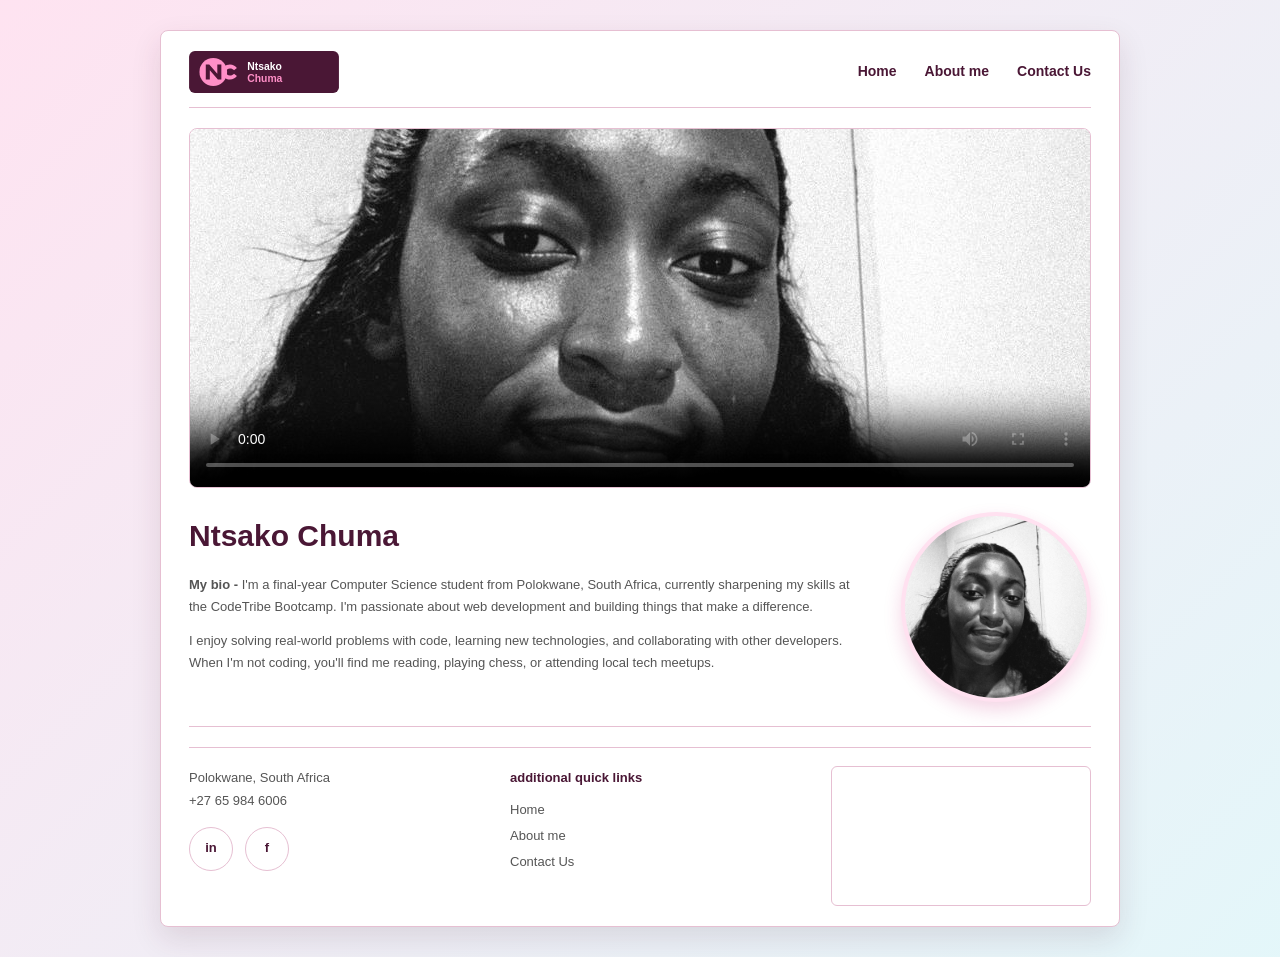
==== commit 8b7030de: "Undo portfolio redesign" ====
--- a/index.html
+++ b/index.html
@@ -7,64 +7,57 @@
   <link rel="stylesheet" href="style.css">
 </head>
 <body>
+
 <div class="page">
+
+  <!-- NAVBAR -->
   <header>
     <a class="logo" href="index.html" aria-label="Ntsako Chuma home">
       <img src="assets/logo.svg" alt="Ntsako Chuma logo">
     </a>
+    <button class="hamburger" type="button" aria-label="Open navigation menu" aria-expanded="false" aria-controls="main-nav">
+      <span></span>
+      <span></span>
+      <span></span>
+    </button>
     <nav id="main-nav">
       <a href="index.html">Home</a>
       <a href="about.html">About me</a>
-      <a href="contact.html">Contact</a>
+      <a href="contact.html">Contact Us</a>
     </nav>
   </header>
 
-  <main>
-    <section class="hero">
-      <div class="hero-copy">
-        <p class="eyebrow">CodeTribe Bootcamp Portfolio</p>
-        <h1>Ntsako Chuma</h1>
-        <p>
-          Final-year Computer Science student and aspiring web developer from
-          Polokwane, South Africa.
-        </p>
-        <div class="hero-actions">
-          <a class="button" href="about.html">View my skills</a>
-          <a class="button secondary" href="contact.html">Contact me</a>
-        </div>
-      </div>
+  <!-- HERO VIDEO -->
+  <div class="hero-box">
+    <video controls poster="my_picture.jpeg" preload="metadata" aria-label="Introductory portfolio video">
+      <source src="intro-video.mp4" type="video/mp4">
+      Your browser does not support the video tag.
+    </video>
+  </div>
 
-      <div class="profile-card">
-        <img src="my_picture.jpeg" alt="Ntsako Chuma">
-      </div>
-    </section>
+  <!-- BIO SECTION -->
+  <div class="bio-section">
+    <div class="bio-text">
+      <h2>Ntsako Chuma</h2>
+      <p>
+        <strong>My bio -</strong> I'm a final-year Computer Science student from Polokwane,
+        South Africa, currently sharpening my skills at the CodeTribe Bootcamp. I'm passionate
+        about web development and building things that make a difference.
+      </p>
+      <p>
+        I enjoy solving real-world problems with code, learning new technologies, and collaborating
+        with other developers. When I'm not coding, you'll find me reading, playing chess, or
+        attending local tech meetups.
+      </p>
+    </div>
 
-    <section class="video-section" aria-label="Introductory video">
-      <video controls poster="my_picture.jpeg" preload="metadata">
-        <source src="intro-video.mp4" type="video/mp4">
-        Your browser does not support the video tag.
-      </video>
-    </section>
+    
+    <div class="profile-circle">
+      <img src="my_picture.jpeg" alt="Ntsako Chuma">
+    </div>
+  </div>
 
-    <section class="summary-grid">
-      <article>
-        <h2>About me</h2>
-        <p>
-          I enjoy building clean, responsive web pages and solving practical
-          problems with code. I am currently improving my frontend skills through
-          CodeTribe Bootcamp projects.
-        </p>
-      </article>
-      <article>
-        <h2>What I work with</h2>
-        <p>
-          HTML, CSS, JavaScript basics, responsive layouts, debugging, teamwork,
-          and continuous learning.
-        </p>
-      </article>
-    </section>
-  </main>
-
+  
   <footer>
     <div class="footer-left">
       <p>Polokwane, South Africa<br>+27 65 984 6006</p>
@@ -75,10 +68,10 @@
     </div>
 
     <div class="footer-center">
-      <p><strong>Quick links</strong></p>
+      <p><strong>additional quick links</strong></p>
       <a href="index.html">Home</a>
       <a href="about.html">About me</a>
-      <a href="contact.html">Contact</a>
+      <a href="contact.html">Contact Us</a>
     </div>
 
     <div class="map-box">
@@ -90,6 +83,18 @@
       </iframe>
     </div>
   </footer>
+
 </div>
+<script>
+  const menuButton = document.querySelector('.hamburger');
+  const mainNav = document.querySelector('#main-nav');
+
+  menuButton.addEventListener('click', () => {
+    const isOpen = mainNav.classList.toggle('open');
+    menuButton.classList.toggle('open', isOpen);
+    menuButton.setAttribute('aria-expanded', isOpen);
+    menuButton.setAttribute('aria-label', isOpen ? 'Close navigation menu' : 'Open navigation menu');
+  });
+</script>
 </body>
 </html>
--- a/style.css
+++ b/style.css
@@ -1,13 +1,18 @@
-/* Ntsako Chuma Portfolio */
+/* ============================================
+   style.css - Ntsako Chuma Portfolio
+   External CSS for all three pages
+   ============================================ */
+
+/* ── RESET & BASE ── */
 :root {
-  --ink: #1f2933;
-  --muted: #52616b;
-  --brand: #b83280;
-  --brand-dark: #4a1735;
+  --primary: #c21870;
+  --primary-dark: #4a1735;
+  --primary-light: #ffe1f0;
   --accent: #2f8f9d;
-  --soft: #f7eef4;
   --paper: #ffffff;
-  --line: #ead6e2;
+  --text: #222222;
+  --muted: #555555;
+  --line: #e6bfd2;
 }
 
 * {
@@ -16,40 +21,52 @@
   padding: 0;
 }
 
+html {
+  scroll-behavior: smooth;
+}
+
 body {
-  min-height: 100vh;
-  font-family: Arial, Helvetica, sans-serif;
-  color: var(--ink);
-  background: #f5f7fb;
+  font-family: Arial, sans-serif;
+  background:
+    linear-gradient(135deg, rgba(255, 225, 240, 0.9), rgba(224, 247, 250, 0.85)),
+    #f8f4f7;
+  color: var(--text);
   line-height: 1.6;
 }
 
+/* ── PAGE WRAPPER ── */
 .page {
-  width: min(1080px, calc(100% - 32px));
-  margin: 24px auto;
+  max-width: 960px;
+  margin: 30px auto;
   background: var(--paper);
   border: 1px solid var(--line);
   border-radius: 8px;
-  box-shadow: 0 16px 36px rgba(31, 41, 51, 0.1);
-  overflow: hidden;
-}
-
+  box-shadow: 0 12px 30px rgba(74, 23, 53, 0.12);
+  padding: 20px 28px;
+}
+
+/* ============================================
+   NAVBAR
+   ============================================ */
 header {
   display: flex;
+  justify-content: space-between;
   align-items: center;
-  justify-content: space-between;
-  gap: 24px;
-  padding: 20px 28px;
+  padding-bottom: 14px;
   border-bottom: 1px solid var(--line);
+  margin-bottom: 20px;
+  position: relative;
 }
 
 .logo {
   display: inline-flex;
   width: 150px;
   height: 42px;
+  text-decoration: none;
 }
 
 .logo img {
+  display: block;
   width: 100%;
   height: 100%;
   object-fit: contain;
@@ -57,342 +74,481 @@
 
 nav {
   display: flex;
-  flex-wrap: wrap;
-  justify-content: flex-end;
-  gap: 10px 24px;
+  gap: 28px;
 }
 
 nav a {
-  color: var(--brand-dark);
+  color: var(--primary-dark);
+  text-decoration: none;
   font-size: 14px;
-  font-weight: 700;
-  text-decoration: none;
+  font-weight: 600;
+  padding: 4px 0;
   border-bottom: 2px solid transparent;
+  transition: border-color 0.3s, color 0.3s;
 }
 
 nav a:hover {
-  color: var(--brand);
-  border-color: var(--brand);
-}
-
-main {
-  padding: 28px;
-}
-
-.hero {
-  display: grid;
-  grid-template-columns: 1fr 280px;
-  gap: 36px;
-  align-items: center;
-  padding: 16px 0 32px;
-}
-
-.eyebrow {
-  color: var(--accent);
-  font-size: 12px;
-  font-weight: 700;
-  letter-spacing: 0;
-  text-transform: uppercase;
-  margin-bottom: 8px;
-}
-
-.hero h1,
-.content-box h1 {
-  color: var(--brand-dark);
-  font-size: clamp(32px, 5vw, 54px);
-  line-height: 1.05;
-  margin-bottom: 14px;
-}
-
-.hero p,
-.content-box p,
-.summary-grid p,
-.content-box li {
-  color: var(--muted);
-  font-size: 15px;
-}
-
-.hero-actions {
-  display: flex;
-  flex-wrap: wrap;
-  gap: 12px;
-  margin-top: 22px;
-}
-
-.button,
-button[type="submit"] {
-  display: inline-flex;
+  color: var(--primary);
+  border-bottom: 2px solid var(--primary);
+}
+
+/* ── HAMBURGER BUTTON (hidden on desktop) ── */
+.hamburger {
+  display: none;
+  flex-direction: column;
+  gap: 5px;
+  cursor: pointer;
+  background: none;
+  border: none;
+  padding: 4px;
+}
+
+.hamburger span {
+  display: block;
+  width: 26px;
+  height: 3px;
+  background: var(--primary-dark);
+  border-radius: 2px;
+  transition: all 0.3s ease;
+}
+
+/* Animate hamburger to X when open */
+.hamburger.open span:nth-child(1) {
+  transform: translateY(8px) rotate(45deg);
+}
+.hamburger.open span:nth-child(2) {
+  opacity: 0;
+}
+.hamburger.open span:nth-child(3) {
+  transform: translateY(-8px) rotate(-45deg);
+}
+
+/* ============================================
+   HERO BOX (video / image)
+   ============================================ */
+.hero-box {
+  width: 100%;
+  height: 340px;
+  border: 1px solid var(--line);
+  border-radius: 8px;
+  background: var(--primary-light);
+  display: flex;
   align-items: center;
   justify-content: center;
-  min-height: 42px;
-  padding: 10px 18px;
-  border: 1px solid var(--brand);
-  border-radius: 6px;
-  background: var(--brand);
-  color: #ffffff;
-  font-size: 14px;
-  font-weight: 700;
-  text-decoration: none;
-  cursor: pointer;
-}
-
-.button.secondary {
-  background: #ffffff;
-  color: var(--brand-dark);
-}
-
-.button:hover,
-button[type="submit"]:hover {
-  background: var(--brand-dark);
-  border-color: var(--brand-dark);
-  color: #ffffff;
-}
-
-.profile-card {
-  aspect-ratio: 1;
-  border-radius: 8px;
   overflow: hidden;
-  border: 6px solid var(--soft);
-  box-shadow: 0 12px 28px rgba(184, 50, 128, 0.18);
-}
-
-.profile-card img {
+  margin-bottom: 24px;
+}
+
+.hero-box video {
   width: 100%;
   height: 100%;
   object-fit: cover;
-}
-
-.video-section {
-  border: 1px solid var(--line);
-  border-radius: 8px;
+  display: block;
+  background: #111827;
+}
+
+/* ============================================
+   BIO SECTION
+   ============================================ */
+.bio-section {
+  display: flex;
+  justify-content: space-between;
+  align-items: flex-start;
+  gap: 40px;
+  padding-bottom: 24px;
+  border-bottom: 1px solid var(--line);
+  margin-bottom: 0;
+}
+
+.bio-text {
+  flex: 1;
+}
+
+.bio-text h2 {
+  font-size: 28px;
+  font-weight: bold;
+  margin-bottom: 14px;
+  color: var(--primary-dark);
+}
+
+.bio-text p {
+  font-size: 13px;
+  line-height: 1.7;
+  margin-bottom: 12px;
+  color: var(--muted);
+}
+
+/* ── CIRCLE PROFILE IMAGE ── */
+.profile-circle {
+  width: 190px;
+  height: 190px;
+  border-radius: 50%;
+  border: 4px solid var(--primary-light);
   overflow: hidden;
-  background: #111827;
-  aspect-ratio: 16 / 9;
-}
-
-.video-section video {
+  flex-shrink: 0;
+  display: flex;
+  align-items: center;
+  justify-content: center;
+  background: var(--primary-light);
+  box-shadow: 0 8px 18px rgba(194, 24, 112, 0.18);
+}
+
+.profile-circle img {
   width: 100%;
   height: 100%;
+  object-fit: cover;
+}
+
+.profile-circle span {
+  font-size: 12px;
+  color: var(--muted);
+  text-align: center;
+}
+
+/* ============================================
+   CONTENT BOX (About & Contact pages)
+   ============================================ */
+.content-box {
+  border: 1px solid var(--line);
+  padding: 28px;
+  margin-bottom: 24px;
+  background: var(--paper);
+}
+
+.content-box h1 {
+  font-size: 26px;
+  margin-bottom: 16px;
+  color: var(--primary-dark);
+  border-left: 4px solid var(--primary);
+  padding-left: 12px;
+}
+
+.content-box h3 {
+  font-size: 16px;
+  margin: 18px 0 10px;
+  color: var(--primary-dark);
+}
+
+.content-box p {
+  font-size: 13px;
+  line-height: 1.7;
+  margin-bottom: 10px;
+  color: var(--muted);
+}
+
+.content-box label {
+  font-size: 13px;
+  font-weight: bold;
+  margin-bottom: 4px;
   display: block;
-  object-fit: cover;
-}
-
-.summary-grid {
-  display: grid;
-  grid-template-columns: repeat(2, minmax(0, 1fr));
-  gap: 18px;
-  margin-top: 24px;
-}
-
-.summary-grid article,
-.content-box,
-.contact-info {
-  border: 1px solid var(--line);
-  border-radius: 8px;
-  background: #ffffff;
-}
-
-.summary-grid article {
-  padding: 22px;
-}
-
-.summary-grid h2,
-.content-box h3 {
-  color: var(--brand-dark);
-  font-size: 20px;
-  margin-bottom: 10px;
-}
-
-.content-page {
-  max-width: 820px;
-  margin: 0 auto;
-}
-
-.content-box {
-  padding: 28px;
-}
-
-.content-box h1 {
-  font-size: clamp(30px, 4vw, 42px);
-}
-
-.content-box h3 {
-  margin-top: 22px;
+  color: var(--primary-dark);
 }
 
 .content-box ul {
   padding-left: 22px;
-  margin-top: 8px;
-}
-
+  margin-bottom: 12px;
+}
+
+.content-box li {
+  font-size: 13px;
+  line-height: 1.8;
+  color: var(--muted);
+}
+
+/* ── CONTACT INFO BOX ── */
 .contact-info {
-  background: var(--soft);
+  background: var(--primary-light);
+  border: 1px solid var(--line);
   padding: 16px;
-  margin: 18px 0 22px;
-  color: var(--muted);
-}
-
-label {
-  display: block;
-  color: var(--brand-dark);
-  font-size: 14px;
-  font-weight: 700;
-  margin: 12px 0 6px;
-}
-
-input,
+  margin-bottom: 20px;
+  font-size: 13px;
+  line-height: 2;
+  color: var(--muted);
+}
+
+/* ── FORM ELEMENTS ── */
+input[type="text"],
+input[type="email"],
 textarea {
   width: 100%;
-  padding: 11px 12px;
-  border: 1px solid var(--line);
-  border-radius: 6px;
-  color: var(--ink);
-  font: inherit;
-}
-
-input:focus,
+  max-width: 440px;
+  padding: 9px 10px;
+  margin-bottom: 14px;
+  border: 1px solid var(--line);
+  font-size: 13px;
+  display: block;
+  transition: border-color 0.3s;
+  outline: none;
+}
+
+input[type="text"]:focus,
+input[type="email"]:focus,
 textarea:focus {
-  border-color: var(--brand);
-  outline: 3px solid rgba(184, 50, 128, 0.12);
+  border-color: var(--primary);
 }
 
 textarea {
   resize: vertical;
 }
 
-form + p {
-  margin-top: 12px;
+button[type="submit"] {
+  background: var(--primary);
+  color: #fff;
+  padding: 10px 24px;
+  border: none;
+  cursor: pointer;
+  font-size: 13px;
+  transition: background 0.3s;
+}
+
+button[type="submit"]:hover {
+  background: var(--primary-dark);
 }
 
 small {
-  color: #7b8794;
-}
-
+  font-size: 11px;
+  color: #999;
+}
+
+/* ============================================
+   FOOTER
+   ============================================ */
 footer {
-  display: grid;
-  grid-template-columns: 1fr 1fr 280px;
+  display: flex;
   gap: 24px;
-  padding: 24px 28px;
+  align-items: flex-start;
+  padding-top: 18px;
   border-top: 1px solid var(--line);
-  background: #fbf7fa;
-}
-
-footer p,
-footer a {
-  color: var(--muted);
-  font-size: 14px;
+  flex-wrap: wrap;
+  margin-top: 20px;
+}
+
+.footer-left {
+  flex: 1;
+  min-width: 160px;
+}
+
+.footer-left p {
+  font-size: 13px;
+  margin-bottom: 14px;
+  color: var(--muted);
+  line-height: 1.8;
+}
+
+/* ── SOCIAL CIRCLE BUTTONS ── */
+.social-circles {
+  display: flex;
+  gap: 12px;
+}
+
+.social-circles a {
+  width: 44px;
+  height: 44px;
+  border-radius: 50%;
+  border: 1px solid var(--line);
+  display: flex;
+  align-items: center;
+  justify-content: center;
+  text-decoration: none;
+  color: var(--primary-dark);
+  font-size: 13px;
+  font-weight: bold;
+  transition: background 0.3s, color 0.3s, border-color 0.3s;
+}
+
+.social-circles a:hover {
+  background: var(--primary);
+  color: #fff;
+  border-color: var(--primary);
+}
+
+/* ── QUICK LINKS ── */
+.footer-center {
+  flex: 1;
+  min-width: 140px;
+  padding-top: 2px;
 }
 
 .footer-center p {
-  color: var(--brand-dark);
+  font-size: 13px;
+  font-weight: bold;
   margin-bottom: 8px;
+  color: var(--primary-dark);
 }
 
 .footer-center a {
   display: block;
-  line-height: 1.9;
+  color: var(--muted);
   text-decoration: none;
+  font-size: 13px;
+  line-height: 2;
+  transition: color 0.3s;
 }
 
 .footer-center a:hover {
-  color: var(--brand);
+  color: var(--primary);
   text-decoration: underline;
 }
 
-.social-circles {
-  display: flex;
-  gap: 10px;
-  margin-top: 12px;
-}
-
-.social-circles a {
-  width: 38px;
-  height: 38px;
-  border: 1px solid var(--line);
-  border-radius: 50%;
-  display: inline-flex;
-  align-items: center;
-  justify-content: center;
-  color: var(--brand-dark);
-  font-weight: 700;
-  text-decoration: none;
-}
-
-.social-circles a:hover {
-  color: #ffffff;
-  background: var(--brand);
-  border-color: var(--brand);
-}
-
+/* ── EMBED MAP RECTANGLE ── */
 .map-box {
-  width: 100%;
-  min-height: 150px;
-  border: 1px solid var(--line);
-  border-radius: 8px;
+  width: 260px;
+  height: 140px;
+  border: 1px solid var(--line);
+  border-radius: 6px;
   overflow: hidden;
+  flex-shrink: 0;
 }
 
 .map-box iframe {
   width: 100%;
   height: 100%;
-  border: 0;
-}
-
-@media (max-width: 820px) {
+  border: none;
+}
+
+/* ============================================
+   MEDIA QUERIES — RESPONSIVE
+   ============================================ */
+
+/* ── TABLET (max 768px) ── */
+@media (max-width: 768px) {
+
   .page {
-    width: min(100% - 20px, 1080px);
-    margin: 10px auto;
-  }
-
-  header,
-  main,
+    margin: 10px;
+    padding: 16px;
+  }
+
+  /* Show hamburger, hide normal nav */
+  .hamburger {
+    display: flex;
+  }
+
+  nav {
+    display: none;
+    flex-direction: column;
+    gap: 0;
+    position: absolute;
+    top: 52px;
+    right: 0;
+    background: var(--paper);
+    border: 1px solid var(--line);
+    width: 200px;
+    z-index: 100;
+    padding: 10px 0;
+    box-shadow: 0 8px 18px rgba(74, 23, 53, 0.14);
+  }
+
+  nav.open {
+    display: flex;
+  }
+
+  nav a {
+    padding: 10px 20px;
+    border-bottom: 1px solid var(--primary-light);
+    font-size: 14px;
+  }
+
+  nav a:last-child {
+    border-bottom: none;
+  }
+
+  /* Hero shorter on tablet */
+  .hero-box {
+    height: 220px;
+  }
+
+  /* Bio stacks vertically */
+  .bio-section {
+    flex-direction: column;
+    align-items: center;
+    gap: 20px;
+  }
+
+  .profile-circle {
+    width: 160px;
+    height: 160px;
+  }
+
+  /* Footer stacks */
   footer {
-    padding-left: 18px;
-    padding-right: 18px;
-  }
-
-  header {
-    align-items: flex-start;
     flex-direction: column;
-  }
-
-  nav {
-    justify-content: flex-start;
-  }
-
-  .hero {
-    grid-template-columns: 1fr;
-    gap: 22px;
-  }
-
-  .profile-card {
-    width: min(280px, 100%);
-  }
-
-  .summary-grid,
-  footer {
-    grid-template-columns: 1fr;
+    gap: 20px;
   }
 
   .map-box {
-    min-height: 190px;
-  }
-}
-
+    width: 100%;
+    height: 180px;
+  }
+
+  /* Forms full width */
+  input[type="text"],
+  input[type="email"],
+  textarea {
+    max-width: 100%;
+  }
+}
+
+/* ── MOBILE (max 480px) ── */
 @media (max-width: 480px) {
+
+  .page {
+    margin: 6px;
+    padding: 12px;
+  }
+
   .logo {
-    width: 132px;
-    height: 36px;
-  }
-
-  .hero-actions,
-  .button,
+    width: 124px;
+    height: 34px;
+  }
+
+  .hero-box {
+    height: 180px;
+  }
+
+  .bio-text h2 {
+    font-size: 22px;
+  }
+
+  .bio-text p {
+    font-size: 12px;
+  }
+
+  .profile-circle {
+    width: 130px;
+    height: 130px;
+  }
+
+  .content-box {
+    padding: 16px;
+  }
+
+  .content-box h1 {
+    font-size: 20px;
+  }
+
+  .social-circles a {
+    width: 38px;
+    height: 38px;
+    font-size: 12px;
+  }
+
+  .map-box {
+    width: 100%;
+    height: 160px;
+  }
+
   button[type="submit"] {
     width: 100%;
   }
-
-  .content-box,
-  .summary-grid article {
-    padding: 18px;
-  }
-}
+}
+
+/* ── DESKTOP (min 960px) ── */
+@media (min-width: 960px) {
+  .hero-box {
+    height: 360px;
+  }
+
+  .bio-text h2 {
+    font-size: 30px;
+  }
+}
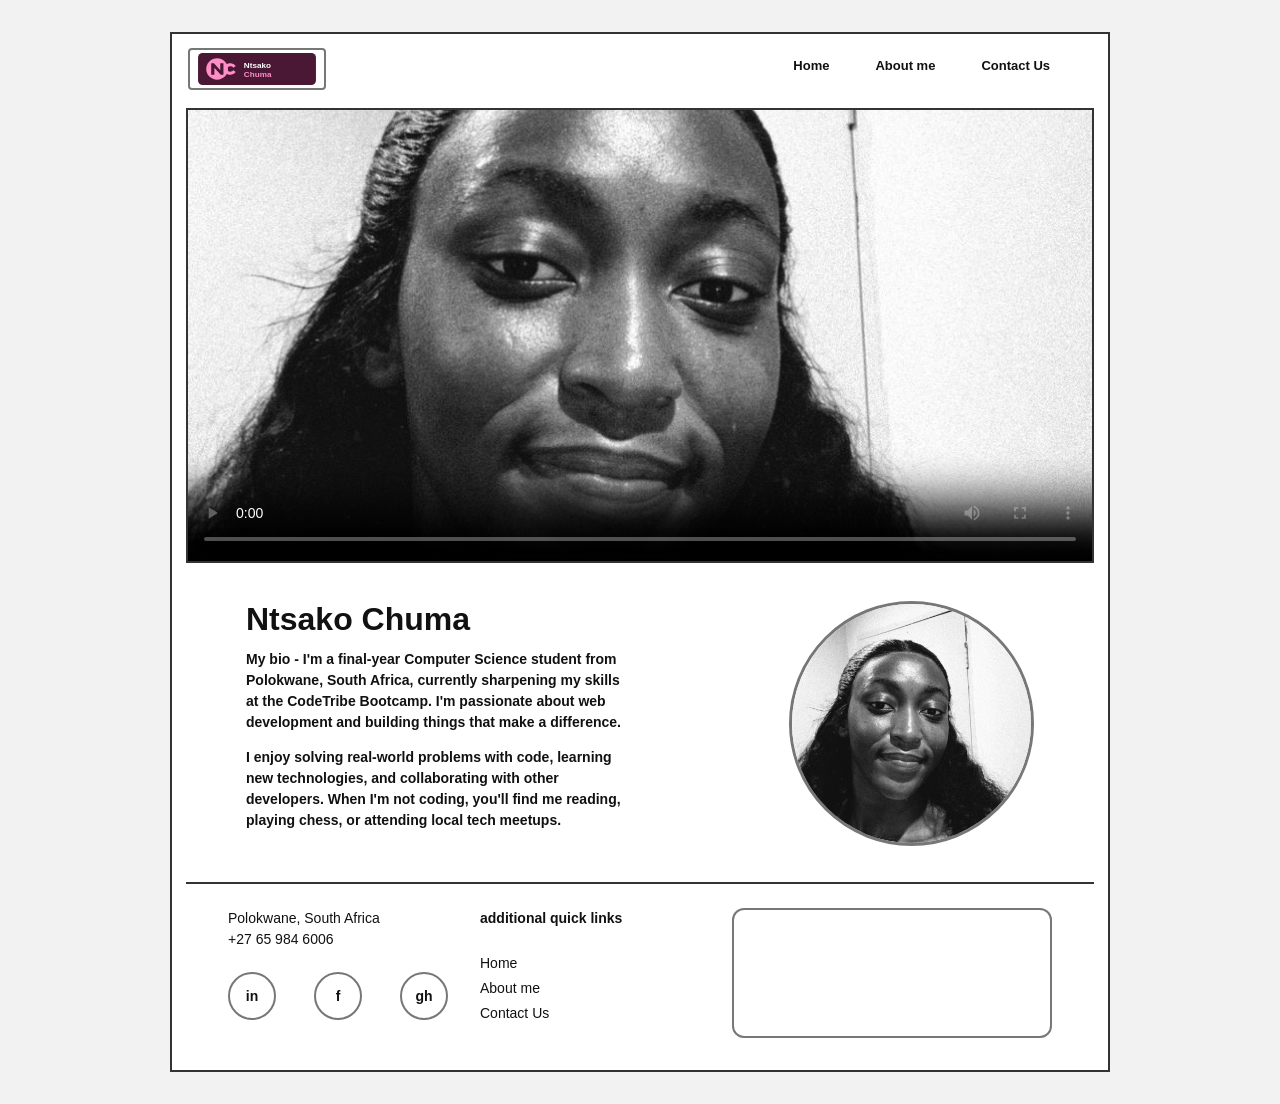
==== commit 65a68503: "Match CodeTribe portfolio task layout" ====
--- a/index.html
+++ b/index.html
@@ -64,6 +64,7 @@
       <div class="social-circles">
         <a href="https://www.linkedin.com/in/ntsako-chuma-343592317/" target="_blank" title="LinkedIn">in</a>
         <a href="https://www.facebook.com/ChumaNtsako" target="_blank" title="Facebook">f</a>
+        <a href="https://github.com/chums-glitch" target="_blank" title="GitHub">gh</a>
       </div>
     </div>
 
--- a/style.css
+++ b/style.css
@@ -1,18 +1,11 @@
-/* ============================================
-   style.css - Ntsako Chuma Portfolio
-   External CSS for all three pages
-   ============================================ */
-
-/* ── RESET & BASE ── */
+/* Portfolio website for CodeTribe CSS task */
 :root {
-  --primary: #c21870;
-  --primary-dark: #4a1735;
-  --primary-light: #ffe1f0;
-  --accent: #2f8f9d;
-  --paper: #ffffff;
-  --text: #222222;
-  --muted: #555555;
-  --line: #e6bfd2;
+  --page: #ffffff;
+  --text: #111111;
+  --muted: #444444;
+  --border: #333333;
+  --light-border: #777777;
+  --soft-bg: #f7f7f7;
 }
 
 * {
@@ -26,265 +19,226 @@
 }
 
 body {
-  font-family: Arial, sans-serif;
-  background:
-    linear-gradient(135deg, rgba(255, 225, 240, 0.9), rgba(224, 247, 250, 0.85)),
-    #f8f4f7;
-  color: var(--text);
-  line-height: 1.6;
-}
-
-/* ── PAGE WRAPPER ── */
+  min-height: 100vh;
+  font-family: Arial, Helvetica, sans-serif;
+  color: var(--text);
+  background: #f2f2f2;
+  line-height: 1.5;
+}
+
 .page {
-  max-width: 960px;
-  margin: 30px auto;
-  background: var(--paper);
-  border: 1px solid var(--line);
-  border-radius: 8px;
-  box-shadow: 0 12px 30px rgba(74, 23, 53, 0.12);
-  padding: 20px 28px;
-}
-
-/* ============================================
-   NAVBAR
-   ============================================ */
+  width: min(940px, calc(100% - 32px));
+  margin: 32px auto;
+  padding: 14px;
+  background: var(--page);
+  border: 2px solid var(--border);
+}
+
 header {
   display: flex;
+  align-items: center;
   justify-content: space-between;
-  align-items: center;
-  padding-bottom: 14px;
-  border-bottom: 1px solid var(--line);
-  margin-bottom: 20px;
+  gap: 24px;
+  padding: 0 2px 18px;
   position: relative;
 }
 
 .logo {
+  width: 138px;
+  height: 42px;
   display: inline-flex;
-  width: 150px;
-  height: 42px;
-  text-decoration: none;
+  align-items: center;
+  justify-content: center;
+  border: 2px solid var(--light-border);
+  border-radius: 4px;
+  background: #ffffff;
 }
 
 .logo img {
-  display: block;
-  width: 100%;
-  height: 100%;
+  width: 92%;
+  height: 86%;
   object-fit: contain;
 }
 
 nav {
   display: flex;
-  gap: 28px;
+  align-items: center;
+  gap: 46px;
+  padding-right: 42px;
 }
 
 nav a {
-  color: var(--primary-dark);
+  color: var(--text);
+  font-size: 13px;
+  font-weight: 700;
   text-decoration: none;
-  font-size: 14px;
-  font-weight: 600;
-  padding: 4px 0;
   border-bottom: 2px solid transparent;
-  transition: border-color 0.3s, color 0.3s;
+  padding-bottom: 4px;
+  transition: border-color 0.2s ease, color 0.2s ease;
 }
 
 nav a:hover {
-  color: var(--primary);
-  border-bottom: 2px solid var(--primary);
-}
-
-/* ── HAMBURGER BUTTON (hidden on desktop) ── */
+  color: #555555;
+  border-color: var(--border);
+}
+
 .hamburger {
   display: none;
   flex-direction: column;
   gap: 5px;
+  padding: 5px;
+  border: 2px solid var(--light-border);
+  border-radius: 4px;
+  background: #ffffff;
   cursor: pointer;
-  background: none;
-  border: none;
-  padding: 4px;
 }
 
 .hamburger span {
-  display: block;
-  width: 26px;
+  width: 24px;
   height: 3px;
-  background: var(--primary-dark);
+  display: block;
+  background: var(--text);
   border-radius: 2px;
-  transition: all 0.3s ease;
-}
-
-/* Animate hamburger to X when open */
+  transition: transform 0.2s ease, opacity 0.2s ease;
+}
+
 .hamburger.open span:nth-child(1) {
   transform: translateY(8px) rotate(45deg);
 }
+
 .hamburger.open span:nth-child(2) {
   opacity: 0;
 }
+
 .hamburger.open span:nth-child(3) {
   transform: translateY(-8px) rotate(-45deg);
 }
 
-/* ============================================
-   HERO BOX (video / image)
-   ============================================ */
 .hero-box {
   width: 100%;
-  height: 340px;
-  border: 1px solid var(--line);
-  border-radius: 8px;
-  background: var(--primary-light);
+  height: 455px;
+  border: 2px solid var(--border);
+  background: #ffffff;
   display: flex;
   align-items: center;
   justify-content: center;
   overflow: hidden;
-  margin-bottom: 24px;
 }
 
 .hero-box video {
   width: 100%;
   height: 100%;
+  display: block;
   object-fit: cover;
-  display: block;
-  background: #111827;
-}
-
-/* ============================================
-   BIO SECTION
-   ============================================ */
+  background: var(--soft-bg);
+}
+
 .bio-section {
   display: flex;
+  align-items: center;
   justify-content: space-between;
-  align-items: flex-start;
-  gap: 40px;
-  padding-bottom: 24px;
-  border-bottom: 1px solid var(--line);
-  margin-bottom: 0;
+  gap: 56px;
+  padding: 38px 60px 36px;
 }
 
 .bio-text {
-  flex: 1;
+  max-width: 390px;
 }
 
 .bio-text h2 {
-  font-size: 28px;
-  font-weight: bold;
+  margin-bottom: 12px;
+  font-size: 32px;
+  line-height: 1.1;
+}
+
+.bio-text p {
   margin-bottom: 14px;
-  color: var(--primary-dark);
-}
-
-.bio-text p {
-  font-size: 13px;
-  line-height: 1.7;
+  color: var(--text);
+  font-size: 14px;
+  font-weight: 600;
+}
+
+.bio-text strong {
+  font-weight: 800;
+}
+
+.profile-circle {
+  width: 245px;
+  height: 245px;
+  flex: 0 0 auto;
+  border: 3px solid var(--light-border);
+  border-radius: 50%;
+  overflow: hidden;
+  background: #ffffff;
+}
+
+.profile-circle img {
+  width: 100%;
+  height: 100%;
+  display: block;
+  object-fit: cover;
+}
+
+.content-box {
+  min-height: 470px;
+  border: 2px solid var(--border);
+  padding: 36px 44px;
+  background: #ffffff;
+}
+
+.content-box h1 {
+  margin-bottom: 18px;
+  font-size: 32px;
+}
+
+.content-box h3 {
+  margin: 24px 0 8px;
+  font-size: 20px;
+}
+
+.content-box p,
+.content-box li,
+.contact-info {
+  color: var(--text);
+  font-size: 15px;
+}
+
+.content-box ul {
+  padding-left: 24px;
   margin-bottom: 12px;
-  color: var(--muted);
-}
-
-/* ── CIRCLE PROFILE IMAGE ── */
-.profile-circle {
-  width: 190px;
-  height: 190px;
-  border-radius: 50%;
-  border: 4px solid var(--primary-light);
-  overflow: hidden;
-  flex-shrink: 0;
-  display: flex;
-  align-items: center;
-  justify-content: center;
-  background: var(--primary-light);
-  box-shadow: 0 8px 18px rgba(194, 24, 112, 0.18);
-}
-
-.profile-circle img {
-  width: 100%;
-  height: 100%;
-  object-fit: cover;
-}
-
-.profile-circle span {
-  font-size: 12px;
-  color: var(--muted);
-  text-align: center;
-}
-
-/* ============================================
-   CONTENT BOX (About & Contact pages)
-   ============================================ */
-.content-box {
-  border: 1px solid var(--line);
-  padding: 28px;
-  margin-bottom: 24px;
-  background: var(--paper);
-}
-
-.content-box h1 {
-  font-size: 26px;
-  margin-bottom: 16px;
-  color: var(--primary-dark);
-  border-left: 4px solid var(--primary);
-  padding-left: 12px;
-}
-
-.content-box h3 {
-  font-size: 16px;
-  margin: 18px 0 10px;
-  color: var(--primary-dark);
-}
-
-.content-box p {
-  font-size: 13px;
-  line-height: 1.7;
-  margin-bottom: 10px;
-  color: var(--muted);
+}
+
+.contact-info {
+  margin: 18px 0 24px;
+  padding: 16px;
+  border: 2px solid var(--light-border);
+  background: var(--soft-bg);
+  line-height: 1.9;
 }
 
 .content-box label {
-  font-size: 13px;
-  font-weight: bold;
-  margin-bottom: 4px;
-  display: block;
-  color: var(--primary-dark);
-}
-
-.content-box ul {
-  padding-left: 22px;
-  margin-bottom: 12px;
-}
-
-.content-box li {
-  font-size: 13px;
-  line-height: 1.8;
-  color: var(--muted);
-}
-
-/* ── CONTACT INFO BOX ── */
-.contact-info {
-  background: var(--primary-light);
-  border: 1px solid var(--line);
-  padding: 16px;
-  margin-bottom: 20px;
-  font-size: 13px;
-  line-height: 2;
-  color: var(--muted);
-}
-
-/* ── FORM ELEMENTS ── */
+  display: block;
+  margin: 12px 0 5px;
+  font-size: 14px;
+  font-weight: 700;
+}
+
 input[type="text"],
 input[type="email"],
 textarea {
   width: 100%;
-  max-width: 440px;
-  padding: 9px 10px;
-  margin-bottom: 14px;
-  border: 1px solid var(--line);
-  font-size: 13px;
-  display: block;
-  transition: border-color 0.3s;
+  max-width: 520px;
+  padding: 10px;
+  display: block;
+  border: 2px solid var(--light-border);
+  font: inherit;
   outline: none;
 }
 
 input[type="text"]:focus,
 input[type="email"]:focus,
 textarea:focus {
-  border-color: var(--primary);
+  border-color: var(--border);
 }
 
 textarea {
@@ -292,112 +246,89 @@
 }
 
 button[type="submit"] {
-  background: var(--primary);
-  color: #fff;
-  padding: 10px 24px;
-  border: none;
+  margin-top: 14px;
+  padding: 10px 22px;
+  border: 2px solid var(--border);
+  background: #ffffff;
+  color: var(--text);
+  font-size: 14px;
+  font-weight: 700;
   cursor: pointer;
-  font-size: 13px;
-  transition: background 0.3s;
+  transition: background 0.2s ease, color 0.2s ease;
 }
 
 button[type="submit"]:hover {
-  background: var(--primary-dark);
+  background: var(--text);
+  color: #ffffff;
 }
 
 small {
-  font-size: 11px;
-  color: #999;
-}
-
-/* ============================================
-   FOOTER
-   ============================================ */
+  display: block;
+  margin-top: 14px;
+  color: var(--muted);
+  font-size: 12px;
+}
+
 footer {
-  display: flex;
-  gap: 24px;
-  align-items: flex-start;
-  padding-top: 18px;
-  border-top: 1px solid var(--line);
-  flex-wrap: wrap;
-  margin-top: 20px;
-}
-
-.footer-left {
-  flex: 1;
-  min-width: 160px;
-}
-
-.footer-left p {
-  font-size: 13px;
-  margin-bottom: 14px;
-  color: var(--muted);
-  line-height: 1.8;
-}
-
-/* ── SOCIAL CIRCLE BUTTONS ── */
+  display: grid;
+  grid-template-columns: 1fr 1fr 320px;
+  gap: 28px;
+  align-items: start;
+  padding: 24px 42px 18px;
+  border-top: 2px solid var(--border);
+}
+
+.footer-left p,
+.footer-center p {
+  margin-bottom: 22px;
+  color: var(--text);
+  font-size: 14px;
+}
+
 .social-circles {
   display: flex;
-  gap: 12px;
+  gap: 38px;
 }
 
 .social-circles a {
-  width: 44px;
-  height: 44px;
+  width: 48px;
+  height: 48px;
+  border: 2px solid var(--light-border);
   border-radius: 50%;
-  border: 1px solid var(--line);
-  display: flex;
+  display: inline-flex;
   align-items: center;
   justify-content: center;
+  color: var(--text);
+  font-size: 14px;
+  font-weight: 700;
   text-decoration: none;
-  color: var(--primary-dark);
-  font-size: 13px;
-  font-weight: bold;
-  transition: background 0.3s, color 0.3s, border-color 0.3s;
+  transition: background 0.2s ease, color 0.2s ease;
 }
 
 .social-circles a:hover {
-  background: var(--primary);
-  color: #fff;
-  border-color: var(--primary);
-}
-
-/* ── QUICK LINKS ── */
-.footer-center {
-  flex: 1;
-  min-width: 140px;
-  padding-top: 2px;
-}
-
-.footer-center p {
-  font-size: 13px;
-  font-weight: bold;
-  margin-bottom: 8px;
-  color: var(--primary-dark);
+  background: var(--text);
+  color: #ffffff;
 }
 
 .footer-center a {
   display: block;
-  color: var(--muted);
+  color: var(--text);
+  font-size: 14px;
+  line-height: 1.8;
   text-decoration: none;
-  font-size: 13px;
-  line-height: 2;
-  transition: color 0.3s;
 }
 
 .footer-center a:hover {
-  color: var(--primary);
   text-decoration: underline;
 }
 
-/* ── EMBED MAP RECTANGLE ── */
 .map-box {
-  width: 260px;
-  height: 140px;
-  border: 1px solid var(--line);
-  border-radius: 6px;
+  width: 100%;
+  height: 130px;
+  border: 2px solid var(--light-border);
+  border-radius: 12px;
   overflow: hidden;
-  flex-shrink: 0;
+  background: #ffffff;
 }
 
 .map-box iframe {
@@ -406,36 +337,34 @@
   border: none;
 }
 
-/* ============================================
-   MEDIA QUERIES — RESPONSIVE
-   ============================================ */
-
-/* ── TABLET (max 768px) ── */
-@media (max-width: 768px) {
-
+@media (max-width: 820px) {
   .page {
-    margin: 10px;
-    padding: 16px;
-  }
-
-  /* Show hamburger, hide normal nav */
+    width: min(100% - 20px, 940px);
+    margin: 10px auto;
+    padding: 12px;
+  }
+
+  header {
+    padding-bottom: 14px;
+  }
+
   .hamburger {
     display: flex;
   }
 
   nav {
+    width: 210px;
     display: none;
     flex-direction: column;
+    align-items: stretch;
     gap: 0;
+    padding: 8px 0;
     position: absolute;
-    top: 52px;
+    top: 50px;
     right: 0;
-    background: var(--paper);
-    border: 1px solid var(--line);
-    width: 200px;
-    z-index: 100;
-    padding: 10px 0;
-    box-shadow: 0 8px 18px rgba(74, 23, 53, 0.14);
+    z-index: 10;
+    border: 2px solid var(--border);
+    background: #ffffff;
   }
 
   nav.open {
@@ -443,44 +372,39 @@
   }
 
   nav a {
-    padding: 10px 20px;
-    border-bottom: 1px solid var(--primary-light);
-    font-size: 14px;
+    padding: 10px 16px;
+    border-bottom: 1px solid var(--light-border);
   }
 
   nav a:last-child {
     border-bottom: none;
   }
 
-  /* Hero shorter on tablet */
   .hero-box {
-    height: 220px;
-  }
-
-  /* Bio stacks vertically */
+    height: 300px;
+  }
+
   .bio-section {
     flex-direction: column;
-    align-items: center;
-    gap: 20px;
+    align-items: flex-start;
+    padding: 30px 18px;
   }
 
   .profile-circle {
-    width: 160px;
-    height: 160px;
-  }
-
-  /* Footer stacks */
+    align-self: center;
+    width: 210px;
+    height: 210px;
+  }
+
   footer {
-    flex-direction: column;
-    gap: 20px;
+    grid-template-columns: 1fr;
+    padding: 22px 18px;
   }
 
   .map-box {
-    width: 100%;
-    height: 180px;
-  }
-
-  /* Forms full width */
+    height: 190px;
+  }
+
   input[type="text"],
   input[type="email"],
   textarea {
@@ -488,67 +412,42 @@
   }
 }
 
-/* ── MOBILE (max 480px) ── */
 @media (max-width: 480px) {
-
-  .page {
-    margin: 6px;
-    padding: 12px;
-  }
-
   .logo {
-    width: 124px;
-    height: 34px;
+    width: 112px;
+    height: 36px;
   }
 
   .hero-box {
-    height: 180px;
-  }
-
-  .bio-text h2 {
-    font-size: 22px;
-  }
-
-  .bio-text p {
-    font-size: 12px;
+    height: 210px;
+  }
+
+  .bio-text h2,
+  .content-box h1 {
+    font-size: 26px;
+  }
+
+  .bio-text p,
+  .content-box p,
+  .content-box li,
+  .contact-info {
+    font-size: 14px;
   }
 
   .profile-circle {
-    width: 130px;
-    height: 130px;
+    width: 170px;
+    height: 170px;
   }
 
   .content-box {
-    padding: 16px;
-  }
-
-  .content-box h1 {
-    font-size: 20px;
-  }
-
-  .social-circles a {
-    width: 38px;
-    height: 38px;
-    font-size: 12px;
-  }
-
-  .map-box {
-    width: 100%;
-    height: 160px;
+    padding: 22px 18px;
+  }
+
+  .social-circles {
+    gap: 18px;
   }
 
   button[type="submit"] {
     width: 100%;
   }
 }
-
-/* ── DESKTOP (min 960px) ── */
-@media (min-width: 960px) {
-  .hero-box {
-    height: 360px;
-  }
-
-  .bio-text h2 {
-    font-size: 30px;
-  }
-}
